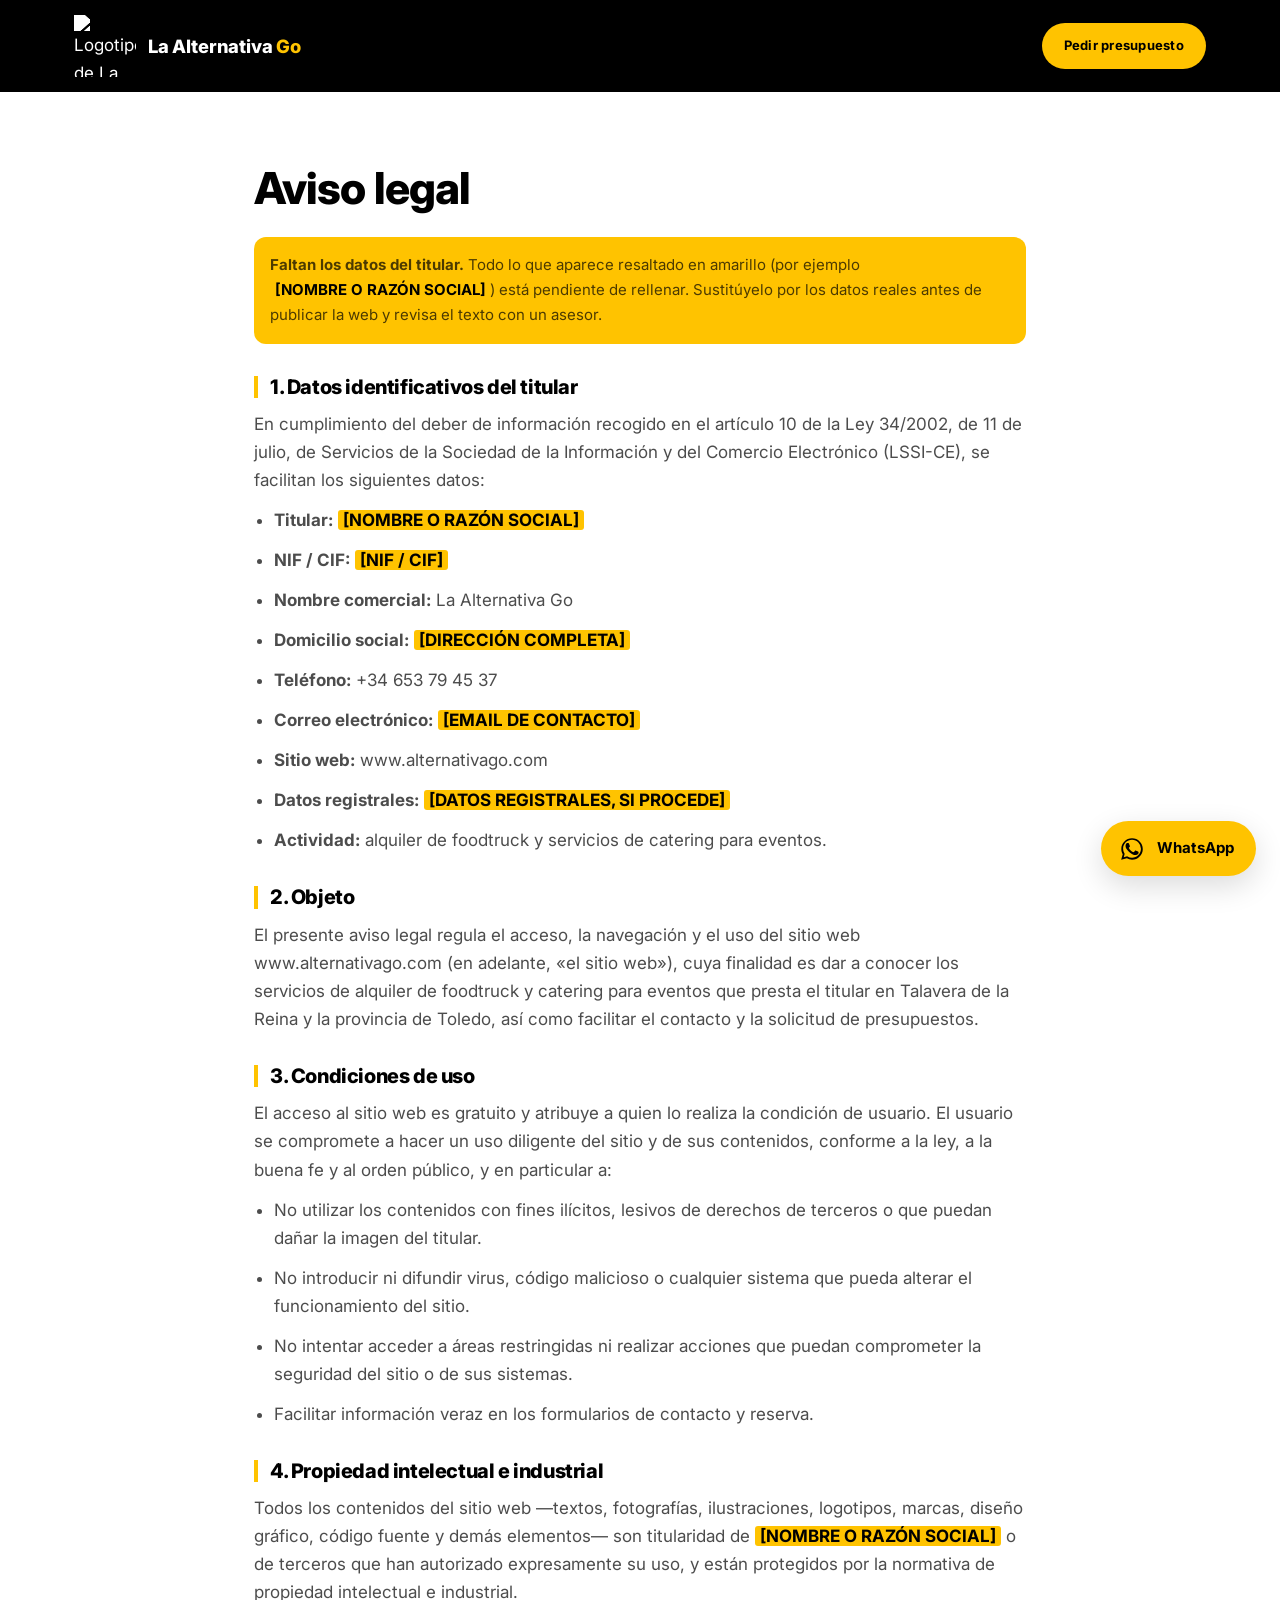
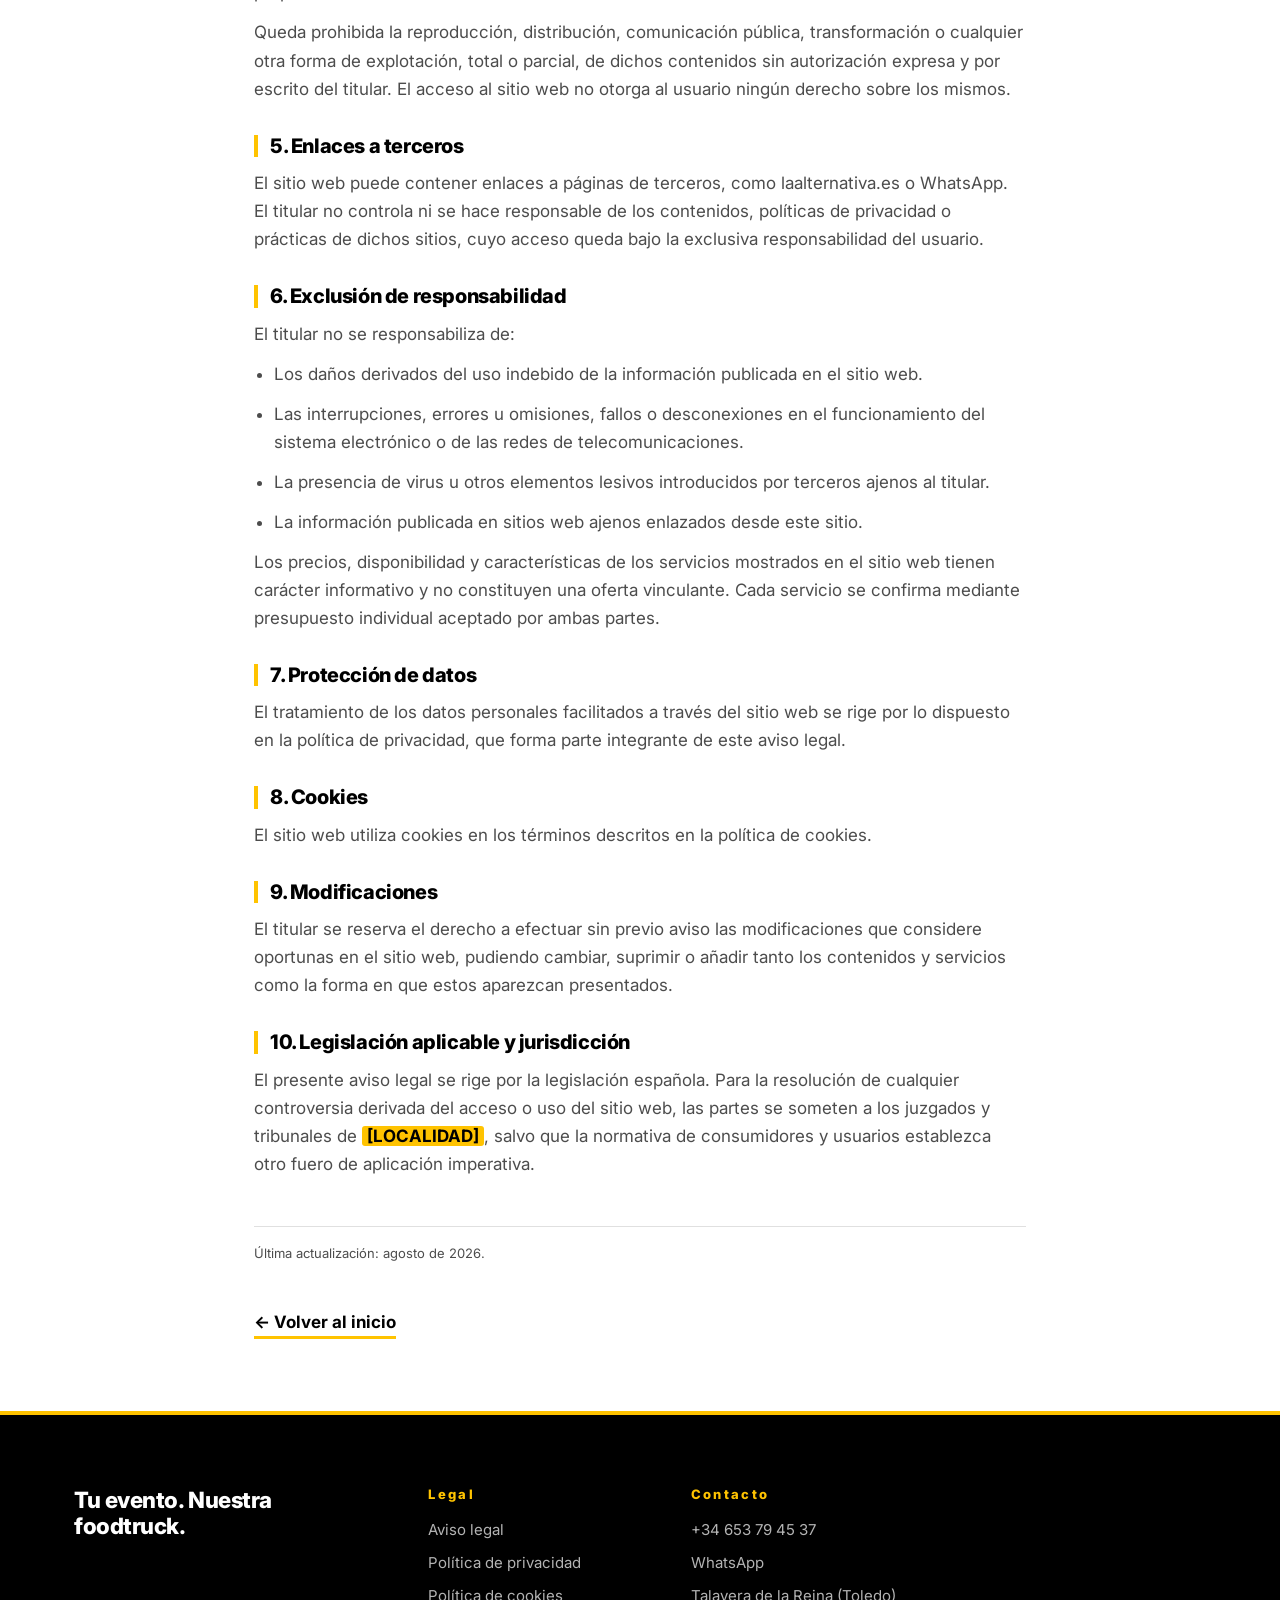
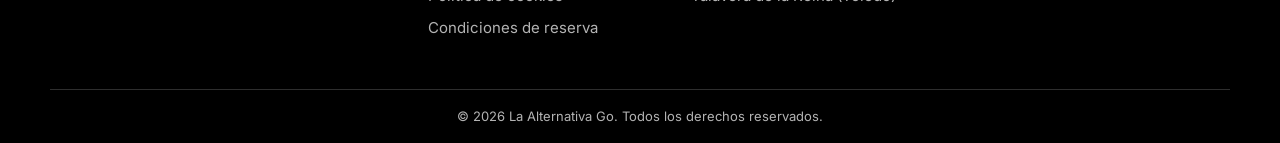
==== paginas/aviso-legal.html @ 09eac625 "first commit" ====
<!DOCTYPE html>
<html lang="es">
<head>
  <script>document.documentElement.classList.add("js");</script>
  <meta charset="UTF-8">
  <meta name="viewport" content="width=device-width, initial-scale=1">
  <title>Aviso legal | La Alternativa Go</title>
  <meta name="description" content="Aviso legal de La Alternativa Go, foodtruck y catering en Talavera de la Reina.">
  <meta name="robots" content="noindex, follow">
  <link rel="canonical" href="https://www.alternativago.com/paginas/aviso-legal.html">
  <meta name="theme-color" content="#000000">
  <link rel="icon" href="https://go-la-alternativa.lovable.app/__l5e/assets-v1/32ec6c4f-a5d9-499d-bb40-7dfcc9fcb85c/logo.png">
  <link rel="preconnect" href="https://fonts.googleapis.com">
  <link rel="preconnect" href="https://fonts.gstatic.com" crossorigin>
  <link href="https://fonts.googleapis.com/css2?family=Anton&family=Inter:wght@400;500;600;700;800&display=swap" rel="stylesheet">
  <link rel="stylesheet" href="../assets/css/base.css">
  <link rel="stylesheet" href="../assets/css/layout.css">
  <link rel="stylesheet" href="../assets/css/components.css">
  <link rel="stylesheet" href="../assets/css/sections.css">
  <link rel="stylesheet" href="../assets/css/responsive.css">
</head>
<body>

  <a class="skip-link" href="#contenido">Saltar al contenido</a>

  <header class="site-header is-stuck">
    <div class="container site-header__inner">
      <a class="brand" href="../index.html">
        <img class="brand__logo" src="https://go-la-alternativa.lovable.app/__l5e/assets-v1/32ec6c4f-a5d9-499d-bb40-7dfcc9fcb85c/logo.png" alt="Logotipo de La Alternativa Go" width="46" height="46">
        <span class="brand__text">La Alternativa <em>Go</em></span>
      </a>
      <a class="btn btn--primary btn--sm" href="../index.html#contacto">Pedir presupuesto</a>
    </div>
  </header>

  <main class="container legal" id="contenido">
    <h1>Aviso legal</h1>

    <p class="legal__note">
      <strong>Faltan los datos del titular.</strong> Todo lo que aparece resaltado en amarillo
      (por ejemplo <span class="ph">[NOMBRE O RAZÓN SOCIAL]</span>) está pendiente de rellenar.
      Sustitúyelo por los datos reales antes de publicar la web y revisa el texto con un asesor.
    </p>

    <h2>1. Datos identificativos del titular</h2>
    <p>En cumplimiento del deber de información recogido en el artículo 10 de la Ley 34/2002, de 11 de
    julio, de Servicios de la Sociedad de la Información y del Comercio Electrónico (LSSI-CE), se facilitan
    los siguientes datos:</p>
    <ul>
      <li><strong>Titular:</strong> <span class="ph">[NOMBRE O RAZÓN SOCIAL]</span></li>
      <li><strong>NIF / CIF:</strong> <span class="ph">[NIF / CIF]</span></li>
      <li><strong>Nombre comercial:</strong> La Alternativa Go</li>
      <li><strong>Domicilio social:</strong> <span class="ph">[DIRECCIÓN COMPLETA]</span></li>
      <li><strong>Teléfono:</strong> +34 653 79 45 37</li>
      <li><strong>Correo electrónico:</strong> <span class="ph">[EMAIL DE CONTACTO]</span></li>
      <li><strong>Sitio web:</strong> www.alternativago.com</li>
      <li><strong>Datos registrales:</strong> <span class="ph">[DATOS REGISTRALES, SI PROCEDE]</span></li>
      <li><strong>Actividad:</strong> alquiler de foodtruck y servicios de catering para eventos.</li>
    </ul>

    <h2>2. Objeto</h2>
    <p>El presente aviso legal regula el acceso, la navegación y el uso del sitio web www.alternativago.com
    (en adelante, «el sitio web»), cuya finalidad es dar a conocer los servicios de alquiler de foodtruck y
    catering para eventos que presta el titular en Talavera de la Reina y la provincia de Toledo, así como
    facilitar el contacto y la solicitud de presupuestos.</p>

    <h2>3. Condiciones de uso</h2>
    <p>El acceso al sitio web es gratuito y atribuye a quien lo realiza la condición de usuario. El usuario
    se compromete a hacer un uso diligente del sitio y de sus contenidos, conforme a la ley, a la buena fe y
    al orden público, y en particular a:</p>
    <ul>
      <li>No utilizar los contenidos con fines ilícitos, lesivos de derechos de terceros o que puedan dañar
      la imagen del titular.</li>
      <li>No introducir ni difundir virus, código malicioso o cualquier sistema que pueda alterar el
      funcionamiento del sitio.</li>
      <li>No intentar acceder a áreas restringidas ni realizar acciones que puedan comprometer la seguridad
      del sitio o de sus sistemas.</li>
      <li>Facilitar información veraz en los formularios de contacto y reserva.</li>
    </ul>

    <h2>4. Propiedad intelectual e industrial</h2>
    <p>Todos los contenidos del sitio web —textos, fotografías, ilustraciones, logotipos, marcas, diseño
    gráfico, código fuente y demás elementos— son titularidad de <span class="ph">[NOMBRE O RAZÓN SOCIAL]</span> o de terceros que han autorizado
    expresamente su uso, y están protegidos por la normativa de propiedad intelectual e industrial.</p>
    <p>Queda prohibida la reproducción, distribución, comunicación pública, transformación o cualquier otra
    forma de explotación, total o parcial, de dichos contenidos sin autorización expresa y por escrito del
    titular. El acceso al sitio web no otorga al usuario ningún derecho sobre los mismos.</p>

    <h2>5. Enlaces a terceros</h2>
    <p>El sitio web puede contener enlaces a páginas de terceros, como laalternativa.es o WhatsApp. El
    titular no controla ni se hace responsable de los contenidos, políticas de privacidad o prácticas de
    dichos sitios, cuyo acceso queda bajo la exclusiva responsabilidad del usuario.</p>

    <h2>6. Exclusión de responsabilidad</h2>
    <p>El titular no se responsabiliza de:</p>
    <ul>
      <li>Los daños derivados del uso indebido de la información publicada en el sitio web.</li>
      <li>Las interrupciones, errores u omisiones, fallos o desconexiones en el funcionamiento del sistema
      electrónico o de las redes de telecomunicaciones.</li>
      <li>La presencia de virus u otros elementos lesivos introducidos por terceros ajenos al titular.</li>
      <li>La información publicada en sitios web ajenos enlazados desde este sitio.</li>
    </ul>
    <p>Los precios, disponibilidad y características de los servicios mostrados en el sitio web tienen
    carácter informativo y no constituyen una oferta vinculante. Cada servicio se confirma mediante
    presupuesto individual aceptado por ambas partes.</p>

    <h2>7. Protección de datos</h2>
    <p>El tratamiento de los datos personales facilitados a través del sitio web se rige por lo dispuesto en
    la <a href="politica-privacidad.html">política de privacidad</a>, que forma parte integrante de este
    aviso legal.</p>

    <h2>8. Cookies</h2>
    <p>El sitio web utiliza cookies en los términos descritos en la
    <a href="politica-cookies.html">política de cookies</a>.</p>

    <h2>9. Modificaciones</h2>
    <p>El titular se reserva el derecho a efectuar sin previo aviso las modificaciones que considere
    oportunas en el sitio web, pudiendo cambiar, suprimir o añadir tanto los contenidos y servicios como la
    forma en que estos aparezcan presentados.</p>

    <h2>10. Legislación aplicable y jurisdicción</h2>
    <p>El presente aviso legal se rige por la legislación española. Para la resolución de cualquier
    controversia derivada del acceso o uso del sitio web, las partes se someten a los juzgados y tribunales
    de <span class="ph">[LOCALIDAD]</span>, salvo que la normativa de consumidores y usuarios establezca otro fuero de aplicación
    imperativa.</p>

    <p class="legal__meta">Última actualización: <span id="updated">agosto de 2026</span>.</p>

    <a class="back" href="../index.html">&larr; Volver al inicio</a>
  </main>

  <footer class="site-footer">
    <div class="container site-footer__inner">
      <div class="site-footer__brand">
        <p class="site-footer__claim">Tu evento. Nuestra foodtruck.</p>
      </div>
      <nav class="site-footer__nav" aria-label="Información legal">
        <h3>Legal</h3>
        <ul>
          <li><a href="aviso-legal.html">Aviso legal</a></li>
          <li><a href="politica-privacidad.html">Política de privacidad</a></li>
          <li><a href="politica-cookies.html">Política de cookies</a></li>
          <li><a href="condiciones-de-reserva.html">Condiciones de reserva</a></li>
        </ul>
      </nav>
      <div class="site-footer__nav">
        <h3>Contacto</h3>
        <ul>
          <li><a href="tel:+34653794537">+34 653 79 45 37</a></li>
          <li><a href="https://wa.me/34653794537" target="_blank" rel="noopener noreferrer">WhatsApp</a></li>
          <li>Talavera de la Reina (Toledo)</li>
        </ul>
      </div>
    </div>
    <div class="container site-footer__bottom">
      <p>&copy; <span id="year">2026</span> La Alternativa Go. Todos los derechos reservados.</p>
    </div>
  </footer>

  <a class="wa-fab" href="https://wa.me/34653794537" target="_blank" rel="noopener noreferrer"
     aria-label="Escríbenos por WhatsApp al 653 79 45 37">
    <svg viewBox="0 0 24 24" aria-hidden="true" focusable="false">
      <path d="M17.47 14.38c-.3-.15-1.75-.86-2.02-.96-.27-.1-.47-.15-.67.15-.2.3-.77.96-.94 1.16-.17.2-.35.22-.65.07-.3-.15-1.25-.46-2.38-1.47-.88-.78-1.47-1.75-1.64-2.05-.17-.3-.02-.46.13-.61.13-.13.3-.35.45-.52.15-.17.2-.3.3-.5.1-.2.05-.37-.02-.52-.07-.15-.67-1.61-.92-2.2-.24-.58-.48-.5-.67-.51h-.57c-.2 0-.52.07-.79.37-.27.3-1.04 1.01-1.04 2.47s1.06 2.86 1.21 3.06c.15.2 2.1 3.2 5.08 4.49.71.31 1.26.49 1.69.62.71.23 1.36.2 1.87.12.57-.09 1.75-.72 2-1.41.25-.69.25-1.28.17-1.41-.07-.13-.27-.2-.57-.35z"/>
      <path d="M12.04 2C6.58 2 2.13 6.45 2.13 11.91c0 1.75.46 3.45 1.32 4.95L2 22l5.25-1.38a9.87 9.87 0 0 0 4.79 1.22h.01c5.46 0 9.91-4.45 9.91-9.91C21.96 6.45 17.5 2 12.04 2zm0 18.02h-.01c-1.48 0-2.93-.4-4.2-1.15l-.3-.18-3.12.82.83-3.04-.2-.31a8.2 8.2 0 0 1-1.26-4.38c0-4.54 3.7-8.23 8.25-8.23 2.2 0 4.27.86 5.83 2.42a8.18 8.18 0 0 1 2.41 5.82c0 4.54-3.7 8.23-8.23 8.23z"/>
    </svg>
    <span class="wa-fab__text">WhatsApp</span>
  </a>

  <script>document.getElementById('year').textContent = new Date().getFullYear();</script>
</body>
</html>
---- assets/css/base.css ----
/* ==========================================================================
   base.css — Reset, variables de diseño y tipografía global
   Paleta estricta: BLANCO · NEGRO · AMARILLO
   ========================================================================== */

/* ---------- Design tokens ---------- */
:root {
  /* --- Los tres únicos colores de la marca --- */
  --c-yellow: #ffc300;
  --c-black:  #000000;
  --c-white:  #ffffff;

  /* Variaciones derivadas (mismos colores, distinta opacidad o luminosidad) */
  --c-yellow-dark: #d9a600;   /* amarillo al pasar el ratón */
  --c-ink-90: rgba(0, 0, 0, .90);
  --c-ink-70: rgba(0, 0, 0, .70);
  --c-ink-55: rgba(0, 0, 0, .55);
  --c-ink-12: rgba(0, 0, 0, .12);
  --c-paper-85: rgba(255, 255, 255, .85);
  --c-paper-70: rgba(255, 255, 255, .70);
  --c-paper-18: rgba(255, 255, 255, .18);

  /* Roles */
  --c-text:          var(--c-black);
  --c-text-soft:     var(--c-ink-70);
  --c-text-invert:   var(--c-white);
  --c-border:        var(--c-ink-12);
  --c-border-invert: var(--c-paper-18);

  /* Tipografía: una sola familia para toda la web.
     Los titulares se distinguen por peso y tamaño, no por otra fuente. */
  --font-display: "Inter", system-ui, -apple-system, "Segoe UI", Roboto, sans-serif;
  --font-body:    "Inter", system-ui, -apple-system, "Segoe UI", Roboto, sans-serif;

  --fs-xs:   .8125rem;
  --fs-sm:   .9375rem;
  --fs-base: 1.0625rem;
  --fs-lg:   1.25rem;
  --fs-xl:   1.75rem;
  --fs-2xl:  clamp(2rem, 3.6vw, 2.75rem);
  --fs-3xl:  clamp(2.4rem, 5.4vw, 3.9rem);

  /* Espaciado */
  --sp-1: .25rem;
  --sp-2: .5rem;
  --sp-3: .75rem;
  --sp-4: 1rem;
  --sp-5: 1.5rem;
  --sp-6: 2rem;
  --sp-7: 3rem;
  --sp-8: 4.5rem;
  --sp-9: 6.5rem;

  /* Forma */
  --radius-sm: 6px;
  --radius:    12px;
  --radius-lg: 20px;
  --radius-pill: 999px;

  --shadow-sm: 0 2px 8px rgba(0, 0, 0, .10);
  --shadow:    0 10px 30px rgba(0, 0, 0, .14);
  --shadow-lg: 0 24px 60px rgba(0, 0, 0, .28);

  --container: 1180px;
  --header-h: 92px;

  --ease: cubic-bezier(.22, .61, .36, 1);
}

/* ---------- Reset ---------- */
*,
*::before,
*::after { box-sizing: border-box; }

* { margin: 0; }

html {
  -webkit-text-size-adjust: 100%;
  scroll-behavior: smooth;
  scroll-padding-top: calc(var(--header-h) + 12px);
}

body {
  font-family: var(--font-body);
  font-size: var(--fs-base);
  line-height: 1.65;
  color: var(--c-text);
  background: var(--c-white);
  -webkit-font-smoothing: antialiased;
  text-rendering: optimizeLegibility;
  overflow-x: hidden;
}

img,
picture,
video,
canvas,
svg {
  display: block;
  max-width: 100%;
  height: auto;
}

input,
button,
textarea,
select {
  font: inherit;
  color: inherit;
}

button { cursor: pointer; }

ul, ol { list-style: none; padding: 0; }

a { color: inherit; text-decoration: none; }

h1, h2, h3, h4 {
  font-family: var(--font-display);
  font-weight: 800;
  line-height: 1.12;
  letter-spacing: -.02em;   /* el tracking negativo es lo que da aire de marca */
  text-wrap: balance;
}

p { text-wrap: pretty; }

:focus-visible {
  outline: 3px solid var(--c-yellow);
  outline-offset: 3px;
  border-radius: 4px;
}

::selection { background: var(--c-yellow); color: var(--c-black); }

/* ---------- Utilidades ---------- */
.container {
  width: 100%;
  max-width: var(--container);
  margin-inline: auto;
  padding-inline: var(--sp-5);
}

.hl { color: var(--c-yellow); }

/* Texto sólo para lectores de pantalla y buscadores */
.visually-hidden {
  position: absolute;
  width: 1px;
  height: 1px;
  padding: 0;
  margin: -1px;
  overflow: hidden;
  clip: rect(0 0 0 0);
  white-space: nowrap;
  border: 0;
}

/* Antetítulo: texto pequeño precedido de una rayita amarilla */
.eyebrow {
  font-family: var(--font-body);
  font-size: var(--fs-xs);
  font-weight: 800;
  letter-spacing: .16em;
  text-transform: uppercase;
  color: var(--c-ink-55);
  display: inline-flex;
  align-items: center;
  gap: var(--sp-3);
  margin-bottom: var(--sp-4);
}

.eyebrow::before {
  content: "";
  width: 22px;
  height: 2px;
  background: var(--c-yellow);
}

.section--dark .eyebrow,
.hero .eyebrow { color: var(--c-paper-70); }

.section--yellow .eyebrow { color: var(--c-ink-70); }
.section--yellow .eyebrow::before { background: var(--c-black); }

.skip-link {
  position: absolute;
  left: -9999px;
  top: 0;
  z-index: 999;
  background: var(--c-yellow);
  color: var(--c-black);
  padding: var(--sp-3) var(--sp-4);
  font-weight: 700;
}
.skip-link:focus { left: var(--sp-4); top: var(--sp-4); }

/* ---------- Animación de aparición ----------
   Sólo se oculta si JavaScript está activo (la clase .js la añade un script
   inline en el <head>). Así el contenido nunca queda invisible sin JS. */
/* Se usa la propiedad `translate` en lugar de `transform` a propósito:
   así los efectos de hover (que sí usan transform) no chocan con la
   animación de entrada y ambos conviven sin pisarse. */
.js [data-reveal] {
  opacity: 0;
  translate: 0 18px;
  transition: opacity .6s var(--ease), translate .6s var(--ease);
}
.js [data-reveal].is-visible {
  opacity: 1;
  translate: 0 0;
}

@media print {
  .js [data-reveal] { opacity: 1; translate: 0 0; }
}

@media (prefers-reduced-motion: reduce) {
  html { scroll-behavior: auto; }
  *, *::before, *::after {
    animation-duration: .001ms !important;
    animation-iteration-count: 1 !important;
    transition-duration: .001ms !important;
  }
  .js [data-reveal] { opacity: 1; translate: 0 0; }
}
---- assets/css/layout.css ----
/* ==========================================================================
   layout.css — Header, navegación, rejillas, secciones y footer
   ========================================================================== */

/* ---------- Header ---------- */
.site-header {
  position: fixed;
  inset: 0 0 auto 0;
  z-index: 100;
  height: var(--header-h);
  display: flex;
  align-items: center;
  background: rgba(0, 0, 0, .35);
  backdrop-filter: blur(10px);
  transition: background .3s var(--ease), box-shadow .3s var(--ease);
}

.site-header.is-stuck {
  background: var(--c-black);
  box-shadow: 0 1px 0 rgba(255, 255, 255, .12);
}

/* Barra de progreso de lectura en el borde inferior del header */
.site-header__progress {
  position: absolute;
  left: 0;
  bottom: 0;
  height: 3px;
  width: 100%;
  background: var(--c-yellow);
  transform: scaleX(0);
  transform-origin: left;
  transition: transform .1s linear;
}

.site-header__inner {
  display: flex;
  align-items: center;
  justify-content: space-between;
  gap: var(--sp-5);
}

/* ---------- Marca ---------- */
.brand {
  display: flex;
  align-items: center;
  gap: var(--sp-3);
  flex-shrink: 0;
}

/* El logotipo se muestra en blanco puro sobre los fondos oscuros del
   header y del pie. El filtro convierte cualquier PNG a blanco sólido,
   así no hace falta una versión aparte del archivo. */
.brand__logo {
  width: 62px;
  height: 62px;
  object-fit: contain;
  filter: brightness(0) invert(1);
  transition: transform .35s var(--ease);
}

.brand:hover .brand__logo { transform: rotate(-6deg) scale(1.06); }

.brand__text {
  font-family: var(--font-display);
  font-size: 1.15rem;
  font-weight: 800;
  letter-spacing: -.01em;
  color: var(--c-white);
  line-height: 1;
}
.brand__text em { font-style: normal; color: var(--c-yellow); }

/* ---------- Navegación ---------- */
.nav {
  display: flex;
  align-items: center;
  gap: var(--sp-6);
}

.nav__list {
  display: flex;
  align-items: center;
  gap: var(--sp-5);
}

.nav__link {
  position: relative;
  font-size: var(--fs-sm);
  font-weight: 500;
  color: var(--c-paper-85);
  padding: var(--sp-2) 0;
  transition: color .2s var(--ease);
}

.nav__link::after {
  content: "";
  position: absolute;
  left: 0;
  bottom: 0;
  width: 0;
  height: 2px;
  background: var(--c-yellow);
  transition: width .25s var(--ease);
}

.nav__link:hover,
.nav__link.is-active { color: var(--c-white); }
.nav__link:hover::after,
.nav__link.is-active::after { width: 100%; }

/* ---------- Botón hamburguesa ---------- */
.nav-toggle {
  display: none;
  width: 44px;
  height: 44px;
  border: 0;
  background: transparent;
  padding: 10px;
  flex-direction: column;
  justify-content: space-between;
}

.nav-toggle span {
  display: block;
  height: 2px;
  width: 100%;
  background: var(--c-white);
  border-radius: 2px;
  transition: transform .3s var(--ease), opacity .2s var(--ease);
}

.nav-toggle[aria-expanded="true"] span:nth-child(1) { transform: translateY(10px) rotate(45deg); }
.nav-toggle[aria-expanded="true"] span:nth-child(2) { opacity: 0; }
.nav-toggle[aria-expanded="true"] span:nth-child(3) { transform: translateY(-10px) rotate(-45deg); }

/* ---------- Secciones ---------- */
.section { padding-block: var(--sp-9); }

.section--dark {
  background: var(--c-black);
  color: var(--c-white);
}
.section--dark .section__lead { color: var(--c-paper-70); }

.section--yellow {
  background: var(--c-yellow);
  color: var(--c-black);
}
.section--yellow .section__lead { color: var(--c-ink-70); }

.section__head {
  max-width: 780px;
  margin: 0 auto var(--sp-8);
  text-align: center;
}

.section__head--sub { margin-block: var(--sp-8) var(--sp-5); }

.section__title {
  font-size: var(--fs-2xl);
  margin-bottom: var(--sp-4);
}

/* Franja de separación fina entre bloques claros consecutivos */
.section + .section:not(.section--dark):not(.section--yellow) {
  border-top: 1px solid var(--c-ink-12);
}

.section__subtitle { font-size: var(--fs-xl); }

.section__lead {
  color: var(--c-text-soft);
  font-size: var(--fs-lg);
  line-height: 1.65;
  font-weight: 400;
}

.section__foot {
  margin-top: var(--sp-7);
  text-align: center;
  display: flex;
  flex-wrap: wrap;
  gap: var(--sp-4);
  justify-content: center;
}

/* Párrafo extra de contexto (bueno para SEO, discreto en pantalla) */
.section__seo {
  max-width: 820px;
  margin: var(--sp-7) auto 0;
  text-align: center;
  font-size: var(--fs-sm);
  color: var(--c-ink-55);
}
.section--dark .section__seo { color: var(--c-paper-70); }
.section--yellow .section__seo { color: var(--c-ink-70); }

/* ---------- Rejillas ---------- */
.grid { display: grid; gap: var(--sp-5); }
.grid--2 { grid-template-columns: repeat(2, 1fr); }
.grid--3 { grid-template-columns: repeat(3, 1fr); }
.grid--4 { grid-template-columns: repeat(4, 1fr); }

/* ---------- Footer ---------- */
.site-footer {
  background: var(--c-black);
  color: var(--c-paper-70);
  padding-top: var(--sp-8);
  border-top: 4px solid var(--c-yellow);
}

.site-footer__inner {
  display: grid;
  grid-template-columns: 1.4fr 1fr 1fr 1.1fr;
  gap: var(--sp-6);
  padding-bottom: var(--sp-7);
}

.site-footer__brand {
  display: flex;
  flex-direction: column;
  gap: var(--sp-4);
}

.site-footer__brand .brand__logo {
  width: 96px;
  height: 96px;
}

.site-footer__claim {
  font-family: var(--font-display);
  font-size: 1.4rem;
  font-weight: 800;
  letter-spacing: -.02em;
  color: var(--c-white);
  line-height: 1.15;
  max-width: 14ch;
}

.site-footer__nav h3,
.site-footer__nav h4 {
  font-family: var(--font-body);
  font-size: var(--fs-xs);
  font-weight: 800;
  letter-spacing: .18em;
  color: var(--c-yellow);
  margin-bottom: var(--sp-4);
}

.site-footer__nav ul {
  display: flex;
  flex-direction: column;
  gap: var(--sp-2);
}

.site-footer__nav a,
.site-footer__nav li {
  font-size: var(--fs-sm);
  transition: color .2s var(--ease);
}
.site-footer__nav a:hover { color: var(--c-yellow); }

.site-footer__bottom {
  border-top: 1px solid var(--c-border-invert);
  padding-block: var(--sp-4);
  font-size: var(--fs-xs);
  text-align: center;
  color: var(--c-paper-70);
}

.site-footer__bottom a { text-decoration: underline; }
---- assets/css/components.css ----
/* ==========================================================================
   components.css — Botones, tarjetas, formulario, WhatsApp, cookies, lightbox
   Estilo: limpio y con mucho aire; el color y el movimiento hacen el trabajo.
   ========================================================================== */

/* ==========================================================================
   BOTONES
   Efecto: una capa de color entra deslizándose desde la izquierda al pasar
   el ratón, en lugar de un simple cambio de fondo.
   ========================================================================== */
.btn {
  --btn-bg: var(--c-yellow);
  --btn-fg: var(--c-black);
  --btn-bd: transparent;
  --btn-fill: var(--c-black);      /* color que entra al pasar el ratón */
  --btn-fg-hover: var(--c-yellow);

  position: relative;
  isolation: isolate;
  overflow: hidden;
  display: inline-flex;
  align-items: center;
  justify-content: center;
  gap: var(--sp-2);
  padding: 1rem 1.9rem;
  background: var(--btn-bg);
  color: var(--btn-fg);
  border: 2px solid var(--btn-bd);
  border-radius: var(--radius-pill);
  font-weight: 700;
  font-size: var(--fs-sm);
  letter-spacing: .02em;
  text-align: center;
  transition: color .3s var(--ease), transform .25s var(--ease),
              box-shadow .25s var(--ease), border-color .3s var(--ease);
}

.btn::before {
  content: "";
  position: absolute;
  inset: 0;
  z-index: -1;
  background: var(--btn-fill);
  transform: translateX(-101%);
  transition: transform .4s var(--ease);
}

.btn:hover::before,
.btn:focus-visible::before { transform: translateX(0); }

.btn:hover,
.btn:focus-visible {
  color: var(--btn-fg-hover);
  transform: translateY(-3px);
  box-shadow: var(--shadow);
}

.btn:active { transform: translateY(-1px); }

/* Amarillo → se rellena de negro */
.btn--primary { --btn-bg: var(--c-yellow); --btn-fg: var(--c-black); }

/* Negro → se rellena de amarillo */
.btn--dark {
  --btn-bg: var(--c-black);
  --btn-fg: var(--c-white);
  --btn-fill: var(--c-yellow);
  --btn-fg-hover: var(--c-black);
}

/* Contorno claro sobre fondo oscuro → se rellena de blanco */
.btn--ghost {
  --btn-bg: transparent;
  --btn-fg: var(--c-white);
  --btn-bd: rgba(255, 255, 255, .45);
  --btn-fill: var(--c-white);
  --btn-fg-hover: var(--c-black);
}
.btn--ghost:hover { border-color: var(--c-white); }

/* Contorno oscuro sobre fondo claro o amarillo → se rellena de negro */
.btn--outline {
  --btn-bg: transparent;
  --btn-fg: var(--c-black);
  --btn-bd: var(--c-black);
  --btn-fill: var(--c-black);
  --btn-fg-hover: var(--c-yellow);
}

.btn--sm { padding: .65rem 1.25rem; font-size: var(--fs-xs); }
.btn--block { width: 100%; }

/* ==========================================================================
   TARJETAS
   Efecto: se elevan y una barra amarilla crece de izquierda a derecha arriba.
   ========================================================================== */
.card {
  position: relative;
  background: var(--c-white);
  border: 1px solid var(--c-ink-12);
  border-radius: var(--radius);
  padding: var(--sp-6);
  overflow: hidden;
  transition: transform .35s var(--ease), box-shadow .35s var(--ease),
              border-color .35s var(--ease);
}

.card::after {
  content: "";
  position: absolute;
  top: 0;
  left: 0;
  width: 100%;
  height: 4px;
  background: var(--c-yellow);
  transform: scaleX(0);
  transform-origin: left;
  transition: transform .45s var(--ease);
}

.card:hover { transform: translateY(-8px); box-shadow: var(--shadow); }
.card:hover::after { transform: scaleX(1); }

.section--dark .card {
  background: rgba(255, 255, 255, .04);
  color: var(--c-white);
  border-color: var(--c-paper-18);
}
.section--dark .card:hover { border-color: rgba(255, 255, 255, .35); }

.section--yellow .card { border-color: rgba(0, 0, 0, .18); }
.section--yellow .card::after { background: var(--c-black); }

/* Icono: cuadrado amarillo con el trazo en negro. Mismo tamaño en toda la web. */
.card__icon {
  display: inline-flex;
  align-items: center;
  justify-content: center;
  width: 48px;
  height: 48px;
  border-radius: 10px;
  background: var(--c-yellow);
  color: var(--c-black);
  margin-bottom: var(--sp-4);
  transition: transform .35s var(--ease);
}

.card__icon svg { width: 26px; height: 26px; }

.card:hover .card__icon { transform: translateY(-3px); }

.card__title { font-size: 1.3rem; margin-bottom: var(--sp-2); }

.card__text { color: var(--c-text-soft); font-size: var(--fs-sm); }
.section--dark .card__text { color: var(--c-paper-70); }

/* Lista de puntos dentro de una tarjeta (servicios) */
.card__list {
  display: flex;
  flex-direction: column;
  gap: var(--sp-2);
  margin-top: var(--sp-5);
  font-size: var(--fs-sm);
}

.card__list li {
  display: flex;
  gap: var(--sp-3);
  align-items: flex-start;
  color: var(--c-text-soft);
}
.section--dark .card__list li { color: var(--c-paper-70); }

.card__list li::before {
  content: "";
  flex-shrink: 0;
  width: 16px;
  height: 2px;
  margin-top: .8em;
  background: var(--c-yellow);
}

/* ==========================================================================
   FORMULARIO
   ========================================================================== */
.form {
  display: flex;
  flex-direction: column;
  gap: var(--sp-4);
  background: rgba(255, 255, 255, .04);
  border: 1px solid var(--c-paper-18);
  border-radius: var(--radius);
  padding: var(--sp-6);
}

.form__row {
  display: grid;
  grid-template-columns: 1fr 1fr;
  gap: var(--sp-4);
}

.field { display: flex; flex-direction: column; gap: var(--sp-2); }

.field__label {
  font-size: var(--fs-xs);
  font-weight: 600;
  color: var(--c-paper-70);
  transition: color .25s var(--ease);
}

.field:focus-within .field__label { color: var(--c-yellow); }

.req { color: var(--c-yellow); }

.field__input {
  width: 100%;
  padding: .9rem 1rem;
  background: transparent;
  border: 0;
  border-bottom: 2px solid var(--c-paper-18);
  border-radius: 0;
  color: var(--c-white);
  font-size: var(--fs-sm);
  transition: border-color .25s var(--ease), background .25s var(--ease);
}

.field__input::placeholder { color: rgba(255, 255, 255, .35); }

.field__input:focus {
  outline: none;
  border-bottom-color: var(--c-yellow);
  background: rgba(255, 255, 255, .05);
}

/* Los desplegables y el textarea sí llevan caja para que se vean pulsables */
select.field__input,
.field__input--area {
  border: 2px solid var(--c-paper-18);
  border-radius: var(--radius-sm);
}
select.field__input:focus,
.field__input--area:focus { border-color: var(--c-yellow); }

.field__input--area { resize: vertical; min-height: 120px; }

/* El desplegable nativo hereda el fondo del sistema: forzamos legibilidad */
select.field__input option { background: var(--c-black); color: var(--c-white); }

.field__input[aria-invalid="true"] { border-color: var(--c-yellow); }

.field__error {
  font-size: var(--fs-xs);
  color: var(--c-yellow);
  min-height: 1em;
}

/* Casilla de consentimiento */
.field--check {
  flex-direction: row;
  align-items: flex-start;
  gap: var(--sp-3);
  margin-top: var(--sp-2);
}

.field--check input {
  width: 20px;
  height: 20px;
  margin-top: .2em;
  accent-color: var(--c-yellow);
  flex-shrink: 0;
}

.field--check label {
  font-size: var(--fs-xs);
  color: var(--c-paper-70);
  text-transform: none;
  letter-spacing: 0;
  line-height: 1.5;
}

.field--check a { color: var(--c-yellow); text-decoration: underline; }

.form__note {
  text-align: center;
  color: var(--c-yellow);
  font-weight: 700;
}

.form__status {
  font-size: var(--fs-sm);
  text-align: center;
  color: var(--c-paper-85);
  min-height: 1.4em;
}
.form__status.is-ok { color: var(--c-yellow); font-weight: 700; }
.form__status.is-error { color: var(--c-white); font-weight: 700; }
.form__status a { color: var(--c-yellow); text-decoration: underline; }

/* ==========================================================================
   TARJETA DE CONTACTO
   ========================================================================== */
.contact-card {
  background: var(--c-yellow);
  color: var(--c-black);
  border-radius: var(--radius);
  padding: var(--sp-6);
  display: flex;
  flex-direction: column;
  gap: var(--sp-5);
  align-self: start;
  position: sticky;
  top: calc(var(--header-h) + var(--sp-4));
}

.contact-card__title { font-size: 1.5rem; }

.contact-card__list {
  display: flex;
  flex-direction: column;
  gap: var(--sp-3);
  font-size: var(--fs-sm);
  font-weight: 500;
}

.contact-card__list li {
  display: flex;
  align-items: center;
  gap: var(--sp-3);
}

/* Subrayado que crece al pasar el ratón */
.contact-card__list a {
  position: relative;
  padding-bottom: 2px;
}
.contact-card__list a::after {
  content: "";
  position: absolute;
  left: 0;
  bottom: 0;
  width: 100%;
  height: 2px;
  background: var(--c-black);
  transform: scaleX(0);
  transform-origin: right;
  transition: transform .3s var(--ease);
}
.contact-card__list a:hover::after { transform: scaleX(1); transform-origin: left; }

.contact-card__claim {
  font-family: var(--font-display);
  font-size: 1.35rem;
  font-weight: 800;
  letter-spacing: -.02em;
  line-height: 1.2;
  border-top: 2px solid var(--c-black);
  padding-top: var(--sp-5);
}

.contact-card .btn--primary {
  --btn-bg: var(--c-black);
  --btn-fg: var(--c-yellow);
  --btn-fill: var(--c-white);
  --btn-fg-hover: var(--c-black);
}

/* ==========================================================================
   BOTÓN FLOTANTE DE WHATSAPP
   ========================================================================== */
.wa-fab {
  position: fixed;
  right: var(--sp-5);
  bottom: var(--sp-5);
  z-index: 120;
  display: inline-flex;
  align-items: center;
  gap: var(--sp-3);
  padding: .9rem 1.4rem .9rem 1.1rem;
  background: var(--c-yellow);
  color: var(--c-black);
  border-radius: var(--radius-pill);
  font-weight: 700;
  font-size: var(--fs-sm);
  box-shadow: var(--shadow);
  transition: transform .3s var(--ease), background .3s var(--ease),
              color .3s var(--ease);
}

.wa-fab:hover {
  transform: translateY(-4px) scale(1.03);
  background: var(--c-black);
  color: var(--c-yellow);
}

.wa-fab svg { width: 26px; height: 26px; fill: currentColor; flex-shrink: 0; }

/* Halo que late suavemente para atraer la mirada.
   Se hace con box-shadow (y no con scale) para que no genere scroll
   horizontal al desbordar el borde derecho de la ventana. */
.wa-fab { animation: waPulse 2.8s var(--ease) infinite; }

@keyframes waPulse {
  0%   { box-shadow: var(--shadow), 0 0 0 0 rgba(255, 195, 0, .55); }
  70%  { box-shadow: var(--shadow), 0 0 0 16px rgba(255, 195, 0, 0); }
  100% { box-shadow: var(--shadow), 0 0 0 0 rgba(255, 195, 0, 0); }
}

/* Al pasar el ratón se para el latido y manda el efecto de elevación */
.wa-fab:hover { animation: none; }

@media (prefers-reduced-motion: reduce) {
  .wa-fab { animation: none; }
}

/* En móvil el botón se queda redondo para no tapar contenido */
@media (max-width: 640px) {
  .wa-fab {
    right: var(--sp-4);
    bottom: var(--sp-4);
    padding: .85rem;
    gap: 0;
  }
  .wa-fab__text { display: none; }
}

/* ==========================================================================
   BANNER DE COOKIES
   ========================================================================== */
.cookie-banner {
  position: fixed;
  left: var(--sp-4);
  right: var(--sp-4);
  bottom: var(--sp-4);
  z-index: 150;
  max-width: 720px;
  margin-inline: auto;
  background: var(--c-black);
  color: var(--c-white);
  border-radius: var(--radius);
  border-top: 4px solid var(--c-yellow);
  padding: var(--sp-5);
  display: flex;
  align-items: center;
  gap: var(--sp-5);
  box-shadow: var(--shadow-lg);
  transform: translateY(140%);
  transition: transform .45s var(--ease);
}

/* `display: flex` pisaría el atributo `hidden`, así que lo restauramos */
.cookie-banner[hidden] { display: none; }

.cookie-banner.is-open { transform: translateY(0); }

.cookie-banner__text {
  font-size: var(--fs-sm);
  color: var(--c-paper-70);
  flex: 1;
}

.cookie-banner__text strong {
  display: block;
  font-size: 1.05rem;
  font-weight: 800;
  color: var(--c-white);
  margin-bottom: var(--sp-2);
}

.cookie-banner__text a { color: var(--c-yellow); text-decoration: underline; }

.cookie-banner__actions {
  display: flex;
  flex-direction: column;
  gap: var(--sp-2);
  flex-shrink: 0;
}

.cookie-banner__actions .btn { white-space: nowrap; }

@media (max-width: 640px) {
  .cookie-banner { flex-direction: column; align-items: stretch; padding: var(--sp-4); }
  .cookie-banner__actions { flex-direction: row; }
  .cookie-banner__actions .btn { flex: 1; }
}

/* Enlace del footer para reabrir las preferencias */
.cookie-reset {
  background: none;
  border: 0;
  padding: 0;
  font: inherit;
  color: inherit;
  text-decoration: underline;
  transition: color .2s var(--ease);
}
.cookie-reset:hover { color: var(--c-yellow); }

/* ==========================================================================
   MARQUESINA
   ========================================================================== */
.marquee {
  background: var(--c-yellow);
  overflow: hidden;
  padding-block: var(--sp-3);
}

.marquee__track {
  display: flex;
  gap: var(--sp-6);
  width: max-content;
  animation: marquee 45s linear infinite;
  font-size: .9rem;
  font-weight: 700;
  text-transform: uppercase;
  color: var(--c-black);
  letter-spacing: .1em;
}

.marquee__track span { white-space: nowrap; }

.marquee:hover .marquee__track { animation-play-state: paused; }

@keyframes marquee {
  from { transform: translateX(0); }
  to   { transform: translateX(-50%); }
}

@media (prefers-reduced-motion: reduce) {
  .marquee__track { animation: none; }
}

/* ==========================================================================
   LIGHTBOX
   ========================================================================== */
.lightbox {
  position: fixed;
  inset: 0;
  z-index: 200;
  display: flex;
  align-items: center;
  justify-content: center;
  gap: var(--sp-4);
  padding: var(--sp-5);
  background: rgba(0, 0, 0, .95);
  opacity: 0;
  visibility: hidden;
  transition: opacity .25s var(--ease), visibility .25s;
}

.lightbox.is-open { opacity: 1; visibility: visible; }

.lightbox__img {
  max-width: min(1000px, 92vw);
  max-height: 84vh;
  width: auto;
  border-radius: var(--radius);
  box-shadow: var(--shadow-lg);
}

.lightbox__close,
.lightbox__nav {
  border: 2px solid rgba(255, 255, 255, .4);
  background: transparent;
  color: var(--c-white);
  border-radius: 50%;
  width: 48px;
  height: 48px;
  font-size: 1.6rem;
  line-height: 1;
  display: grid;
  place-items: center;
  transition: background .25s var(--ease), color .25s var(--ease),
              border-color .25s var(--ease), transform .25s var(--ease);
  flex-shrink: 0;
}

.lightbox__close:hover,
.lightbox__nav:hover {
  background: var(--c-yellow);
  color: var(--c-black);
  border-color: var(--c-yellow);
  transform: scale(1.08);
}

.lightbox__close { position: absolute; top: var(--sp-5); right: var(--sp-5); }

@media (max-width: 640px) {
  .lightbox { gap: var(--sp-2); padding: var(--sp-3); }
  .lightbox__close,
  .lightbox__nav { width: 40px; height: 40px; font-size: 1.3rem; }
}

/* ==========================================================================
   PÁGINAS LEGALES
   ========================================================================== */
.legal {
  padding-block: calc(var(--header-h) + var(--sp-8)) var(--sp-8);
  max-width: 820px;
}

.legal h1 { font-size: var(--fs-2xl); margin-bottom: var(--sp-5); }

.legal h2 {
  font-size: var(--fs-lg);
  margin-block: var(--sp-6) var(--sp-3);
  padding-left: var(--sp-3);
  border-left: 4px solid var(--c-yellow);
}

.legal h3 {
  font-size: var(--fs-base);
  font-weight: 700;
  margin-block: var(--sp-4) var(--sp-2);
}

.legal p,
.legal li { color: var(--c-text-soft); margin-bottom: var(--sp-3); }

.legal ul { list-style: disc; padding-left: 1.25rem; }

.legal table {
  width: 100%;
  border-collapse: collapse;
  margin-block: var(--sp-4);
  font-size: var(--fs-sm);
}

.legal th,
.legal td {
  border: 1px solid var(--c-ink-12);
  padding: var(--sp-3);
  text-align: left;
  vertical-align: top;
}

.legal th { background: var(--c-yellow); color: var(--c-black); }

.legal .table-wrap { overflow-x: auto; }

.legal .back {
  display: inline-block;
  margin-top: var(--sp-6);
  font-weight: 700;
  border-bottom: 3px solid var(--c-yellow);
  transition: color .2s var(--ease);
}
.legal .back:hover { color: var(--c-yellow); }

.legal__note {
  background: var(--c-yellow);
  padding: var(--sp-4);
  border-radius: var(--radius);
  color: var(--c-black);
  font-size: var(--fs-sm);
  margin-bottom: var(--sp-6);
}

.legal__meta {
  font-size: var(--fs-xs);
  color: var(--c-ink-55);
  border-top: 1px solid var(--c-ink-12);
  padding-top: var(--sp-4);
  margin-top: var(--sp-7);
}

/* Marcador de dato pendiente: se ve a simple vista qué falta rellenar */
.ph {
  background: var(--c-yellow);
  color: var(--c-black);
  padding: 0 .3em;
  border-radius: 3px;
  font-weight: 700;
  white-space: nowrap;
}

/* Aclaración pequeña bajo el botón de envío */
.form__hint {
  font-size: var(--fs-xs);
  text-align: center;
  color: var(--c-paper-70);
}

/* ---------- Panel de emergencia del formulario ----------
   Sólo aparece si el envío automático falla (sin conexión, servicio caído).
   En condiciones normales el visitante no lo llega a ver. */
.form__send {
  margin-top: var(--sp-4);
  padding-top: var(--sp-5);
  border-top: 1px solid var(--c-paper-18);
  animation: sendIn .4s var(--ease);
}

@keyframes sendIn {
  from { opacity: 0; translate: 0 10px; }
  to   { opacity: 1; translate: 0 0; }
}

.form__send-title {
  font-size: var(--fs-sm);
  font-weight: 700;
  color: var(--c-white);
  margin-bottom: var(--sp-3);
  text-align: center;
}

.form__send-actions {
  display: flex;
  flex-wrap: wrap;
  gap: var(--sp-3);
  justify-content: center;
}

.form__send-actions .btn { flex: 1 1 auto; min-width: 150px; }

.form__send-hint {
  margin-top: var(--sp-3);
  font-size: var(--fs-xs);
  text-align: center;
  color: var(--c-yellow);
  min-height: 1.2em;
}

@media (prefers-reduced-motion: reduce) {
  .form__send { animation: none; }
}
---- assets/css/sections.css ----
/* ==========================================================================
   sections.css — Estilos propios de cada uno de los 8 bloques
   1 Inicio · 2 Quiénes somos · 3 Servicios · 4 Carta
   5 Eventos · 6 Galería · 7 La Alternativa · 8 Reservas
   ========================================================================== */

/* ==========================================================================
   1 · INICIO (hero)
   ========================================================================== */
.hero {
  position: relative;
  min-height: 100svh;
  display: flex;
  align-items: center;
  color: var(--c-white);
  padding-block: calc(var(--header-h) + var(--sp-8)) var(--sp-8);
  isolation: isolate;
  background: var(--c-black);
}

.hero__media { position: absolute; inset: 0; z-index: -1; overflow: hidden; }

.hero__media img {
  width: 100%;
  height: 100%;
  object-fit: cover;
  object-position: center;
  /* Zoom lentísimo de fondo: da vida sin distraer */
  animation: heroZoom 24s var(--ease) infinite alternate;
}

@keyframes heroZoom {
  from { transform: scale(1); }
  to   { transform: scale(1.08); }
}

@media (prefers-reduced-motion: reduce) {
  .hero__media img { animation: none; }
}

.hero__media::after {
  content: "";
  position: absolute;
  inset: 0;
  background: linear-gradient(180deg,
    rgba(0, 0, 0, .80) 0%,
    rgba(0, 0, 0, .55) 45%,
    rgba(0, 0, 0, .92) 100%);
}

.hero__inner { max-width: 880px; }

.hero__title {
  font-size: var(--fs-3xl);
  line-height: .94;
  margin-bottom: var(--sp-5);
}

.hero__text {
  font-size: var(--fs-lg);
  color: var(--c-paper-85);
  max-width: 58ch;
  margin-bottom: var(--sp-6);
}

.hero__actions {
  display: flex;
  flex-wrap: wrap;
  gap: var(--sp-4);
  margin-bottom: var(--sp-8);
}

.hero__features { display: flex; flex-wrap: wrap; gap: var(--sp-3); }

.hero__features li svg { width: 17px; height: 17px; color: var(--c-yellow); }

.hero__features li {
  display: flex;
  align-items: center;
  gap: var(--sp-2);
  padding: .55rem 1.1rem;
  border: 1px solid rgba(255, 255, 255, .25);
  border-radius: var(--radius-pill);
  font-size: var(--fs-sm);
  font-weight: 500;
  transition: border-color .3s var(--ease), color .3s var(--ease),
              transform .3s var(--ease);
}

.hero__features li:hover {
  border-color: var(--c-yellow);
  color: var(--c-yellow);
  transform: translateY(-3px);
}

/* Flecha de «sigue bajando» */
.hero__scroll {
  position: absolute;
  left: 50%;
  bottom: var(--sp-5);
  transform: translateX(-50%);
  color: var(--c-paper-70);
  font-size: var(--fs-xs);
  letter-spacing: .14em;
  text-transform: uppercase;
  display: flex;
  flex-direction: column;
  align-items: center;
  gap: var(--sp-2);
  transition: color .3s var(--ease);
}

.hero__scroll:hover { color: var(--c-yellow); }

.hero__scroll::after {
  content: "";
  width: 1px;
  height: 32px;
  background: currentColor;
  animation: scrollHint 2.2s var(--ease) infinite;
  transform-origin: top;
}

@keyframes scrollHint {
  0%, 100% { transform: scaleY(.35); opacity: .4; }
  50%      { transform: scaleY(1);   opacity: 1; }
}

@media (prefers-reduced-motion: reduce) {
  .hero__scroll::after { animation: none; }
}

@media (max-width: 880px) { .hero__scroll { display: none; } }


/* ==========================================================================
   2 · QUIÉNES SOMOS — foto a la izquierda, contenido a la derecha
   Los efectos aquí son PERMANENTES: no dependen de pasar el ratón.
   ========================================================================== */
.about__inner {
  display: grid;
  grid-template-columns: 1fr 1.05fr;
  gap: var(--sp-8);
  align-items: center;
}

/* Marco amarillo desplazado detrás de la foto: da profundidad
   y flota muy despacio en sentido contrario a la imagen. */
.about__media {
  position: relative;
  isolation: isolate;
}

.about__media::before {
  content: "";
  position: absolute;
  inset: 0;
  border: 3px solid var(--c-yellow);
  border-radius: var(--radius-lg);
  translate: 18px 18px;
  z-index: -1;
  animation: frameFloat 7s ease-in-out infinite alternate;
}

@keyframes frameFloat {
  from { translate: 18px 18px; }
  to   { translate: 10px 26px; }
}

.about__frame {
  position: relative;
  border-radius: var(--radius-lg);
  overflow: hidden;
  background: var(--c-black);
}

.about__media img {
  width: 100%;
  aspect-ratio: 4 / 5;
  object-fit: cover;
  /* Zoom lentísimo continuo, como el del hero */
  animation: aboutZoom 18s ease-in-out infinite alternate;
}

@keyframes aboutZoom {
  from { transform: scale(1)    translate(0, 0); }
  to   { transform: scale(1.09) translate(-1.5%, -1%); }
}

/* Brillo que barre la foto de lado a lado cada pocos segundos */
.about__frame::after {
  content: "";
  position: absolute;
  inset: 0;
  background: linear-gradient(105deg,
    transparent 35%,
    rgba(255, 255, 255, .14) 48%,
    transparent 60%);
  transform: translateX(-120%);
  animation: sheen 6.5s ease-in-out infinite;
  pointer-events: none;
}

@keyframes sheen {
  0%, 62% { transform: translateX(-120%); }
  88%     { transform: translateX(120%); }
  100%    { transform: translateX(120%); }
}

/* Cartel amarillo sobre la foto: flota siempre */
.about__badge {
  position: absolute;
  left: var(--sp-5);
  bottom: var(--sp-5);
  z-index: 2;
  display: inline-flex;
  align-items: center;
  gap: var(--sp-3);
  padding: .75rem 1.25rem;
  background: var(--c-yellow);
  color: var(--c-black);
  border-radius: var(--radius-pill);
  font-weight: 800;
  font-size: var(--fs-sm);
  letter-spacing: -.01em;
  box-shadow: var(--shadow);
  animation: badgeFloat 4.5s ease-in-out infinite alternate;
}

@keyframes badgeFloat {
  from { transform: translateY(0)    rotate(-1.5deg); }
  to   { transform: translateY(-9px) rotate(1.5deg); }
}

/* Punto que parpadea: sensación de «estamos en marcha» */
.about__badge::before {
  content: "";
  width: 9px;
  height: 9px;
  border-radius: 50%;
  background: var(--c-black);
  animation: blink 2.4s var(--ease) infinite;
}

@keyframes blink {
  0%, 100% { opacity: 1; }
  50%      { opacity: .2; }
}

@media (prefers-reduced-motion: reduce) {
  .about__media::before,
  .about__media img,
  .about__frame::after,
  .about__badge,
  .about__badge::before { animation: none; }
  .about__media::before { translate: 18px 18px; }
}

.about__content .section__head {
  margin: 0 0 var(--sp-6);
  text-align: left;
  max-width: none;
}

/* Los tres pilares, en fila vertical junto al texto */
.pillars {
  display: flex;
  flex-direction: column;
  gap: var(--sp-4);
}

.pillar {
  display: flex;
  gap: var(--sp-4);
  align-items: flex-start;
  padding-bottom: var(--sp-4);
  border-bottom: 1px solid var(--c-ink-12);
}

.pillar:last-child { border-bottom: 0; padding-bottom: 0; }

.pillar__icon {
  flex-shrink: 0;
  display: grid;
  place-items: center;
  width: 44px;
  height: 44px;
  border-radius: 10px;
  background: var(--c-yellow);
  color: var(--c-black);
  transition: transform .3s var(--ease);
}

.pillar__icon svg { width: 22px; height: 22px; }

/* Cada pilar respira con un retardo distinto: el conjunto nunca está quieto */
.pillar:nth-child(1) .pillar__icon { animation: pillarPulse 5s ease-in-out infinite; }
.pillar:nth-child(2) .pillar__icon { animation: pillarPulse 5s ease-in-out .9s infinite; }
.pillar:nth-child(3) .pillar__icon { animation: pillarPulse 5s ease-in-out 1.8s infinite; }

@keyframes pillarPulse {
  0%, 70%, 100% { transform: translateY(0)    scale(1); }
  80%           { transform: translateY(-5px) scale(1.06); }
}

.pillar:hover .pillar__icon { transform: translateY(-4px); animation: none; }

@media (prefers-reduced-motion: reduce) {
  .pillar__icon { animation: none !important; }
}

.pillar__title { font-size: 1.05rem; margin-bottom: .15rem; }

.pillar__text { font-size: var(--fs-sm); color: var(--c-text-soft); }

/* ==========================================================================
   3 · SERVICIOS
   ========================================================================== */
.services-grid .card { display: flex; flex-direction: column; }

/* ==========================================================================
   4 · CARTA
   El primer plato ocupa el doble y se muestra en horizontal: rompe la
   cuadrícula y hace que la sección se lea como una carta, no como una lista.
   ========================================================================== */
.menu-grid {
  display: grid;
  grid-template-columns: repeat(6, 1fr);
  gap: var(--sp-5);
}

/* Los tres platos normales ocupan un tercio de la fila */
.menu-grid .dish { grid-column: span 2; }

/* El destacado ocupa la fila entera y se muestra en horizontal:
   foto a la izquierda, texto a la derecha. */
/* Se cualifica con .menu-grid para ganar al `span 2` de la regla anterior */
.menu-grid .dish--featured {
  grid-column: 1 / -1;
  flex-direction: row;
}

.dish--featured .dish__media {
  flex: 0 0 52%;
  aspect-ratio: auto;
  min-height: 320px;
}

.dish--featured .dish__body {
  padding: var(--sp-7) var(--sp-6);
  gap: var(--sp-4);
  justify-content: center;
}

.dish--featured .dish__name { font-size: 2rem; }
.dish--featured .dish__price { font-size: 1.5rem; }
.dish--featured .dish__desc { font-size: var(--fs-lg); max-width: 40ch; }
.dish--featured .dish__tags { margin-top: var(--sp-2); }

/* Etiqueta «el más pedido» sobre la foto del destacado */
.dish__flag {
  position: absolute;
  top: var(--sp-4);
  left: var(--sp-4);
  z-index: 1;
  background: var(--c-black);
  color: var(--c-yellow);
  font-size: var(--fs-xs);
  font-weight: 700;
  letter-spacing: .1em;
  text-transform: uppercase;
  padding: .35rem .75rem;
  border-radius: var(--radius-pill);
}

/* Nota al pie de la carta, en vez de un botón */
.menu-note {
  margin-top: var(--sp-6);
  text-align: center;
  font-size: var(--fs-sm);
  color: var(--c-text-soft);
}

.menu-note strong { color: var(--c-text); }

.dish {
  display: flex;
  flex-direction: column;
  background: var(--c-white);
  border: 1px solid var(--c-ink-12);
  border-radius: var(--radius);
  overflow: hidden;
  transition: transform .35s var(--ease), box-shadow .35s var(--ease);
}

.dish:hover { transform: translateY(-8px); box-shadow: var(--shadow); }

.dish__media {
  position: relative;
  aspect-ratio: 4 / 3;
  overflow: hidden;
  background: var(--c-black);
}

.dish__media img {
  width: 100%;
  height: 100%;
  object-fit: cover;
  transition: transform .6s var(--ease);
}

.dish:hover .dish__media img { transform: scale(1.08); }

.dish__body {
  padding: var(--sp-5);
  display: flex;
  flex-direction: column;
  gap: var(--sp-3);
  flex: 1;
}

.dish__head {
  display: flex;
  align-items: baseline;
  justify-content: space-between;
  gap: var(--sp-3);
}

.dish__name { font-size: 1.25rem; }

/* El precio se inclina y crece un poco al pasar el ratón */
.dish__price {
  font-family: var(--font-display);
  font-weight: 800;
  font-size: 1.15rem;
  background: var(--c-yellow);
  color: var(--c-black);
  padding: .1rem .5rem;
  border-radius: var(--radius-sm);
  white-space: nowrap;
  transition: transform .35s var(--ease);
}

.dish:hover .dish__price { transform: rotate(-3deg) scale(1.08); }

.dish__desc { font-size: var(--fs-sm); color: var(--c-text-soft); }

.dish__tags {
  display: flex;
  flex-wrap: wrap;
  gap: var(--sp-2);
  margin-top: auto;
  padding-top: var(--sp-2);
}

.dish__tags li {
  font-size: var(--fs-xs);
  padding: .28rem .7rem;
  border: 1px solid var(--c-ink-12);
  border-radius: var(--radius-pill);
  color: var(--c-text-soft);
  text-transform: lowercase;
  transition: background .25s var(--ease), color .25s var(--ease),
              border-color .25s var(--ease);
}

.dish:hover .dish__tags li {
  border-color: var(--c-black);
  color: var(--c-black);
}

/* ==========================================================================
   6 · GALERÍA
   ========================================================================== */
.gallery {
  display: grid;
  grid-template-columns: repeat(3, 1fr);
  grid-auto-rows: 260px;
  gap: var(--sp-4);
}

.gallery__item {
  position: relative;
  overflow: hidden;
  border-radius: var(--radius);
}

.gallery__item img {
  width: 100%;
  height: 100%;
  object-fit: cover;
  transition: transform .7s var(--ease), filter .4s var(--ease);
}

/* Velo amarillo + lupa al pasar el ratón */
.gallery__item::after {
  content: "+";
  position: absolute;
  inset: 0;
  display: grid;
  place-items: center;
  font-size: 2.2rem;
  font-weight: 300;
  color: var(--c-black);
  background: rgba(255, 195, 0, .88);
  opacity: 0;
  transition: opacity .35s var(--ease);
}

.gallery__item:hover img { transform: scale(1.08); }
.gallery__item:hover::after,
.gallery__item:focus-visible::after { opacity: 1; }

/* ==========================================================================
   7 · LA ALTERNATIVA — bloque destacado sobre negro
   Todos los efectos son permanentes: foco de luz que respira, aro punteado
   girando y logotipo levitando. Es el bloque que enlaza con el gastro-bar,
   así que tiene que llamar la atención sin romper la paleta.
   ========================================================================== */
.alt {
  position: relative;
  overflow: hidden;
  background: var(--c-black);
  color: var(--c-white);
  text-align: center;
  padding-block: var(--sp-9);
}

/* Foco de luz amarillo detrás del contenido */
.alt::before {
  content: "";
  position: absolute;
  left: 50%;
  top: 42%;
  width: min(760px, 120vw);
  aspect-ratio: 1;
  translate: -50% -50%;
  background: radial-gradient(circle,
    rgba(255, 195, 0, .28) 0%,
    rgba(255, 195, 0, .10) 42%,
    transparent 68%);
  animation: altGlow 7s ease-in-out infinite alternate;
  pointer-events: none;
}

@keyframes altGlow {
  from { transform: scale(.9);  opacity: .75; }
  to   { transform: scale(1.12); opacity: 1; }
}

/* Líneas diagonales muy tenues, para que el negro no quede plano */
.alt::after {
  content: "";
  position: absolute;
  inset: 0;
  background: repeating-linear-gradient(-45deg,
    rgba(255, 255, 255, .035) 0 1px,
    transparent 1px 14px);
  pointer-events: none;
}

.alt__inner {
  position: relative;
  z-index: 1;
  max-width: 660px;
  margin-inline: auto;
  display: flex;
  flex-direction: column;
  align-items: center;
  gap: var(--sp-4);
}

/* --- Logotipo con aro giratorio --- */
.alt__logoWrap {
  position: relative;
  width: 190px;
  height: 190px;
  display: grid;
  place-items: center;
  margin-bottom: var(--sp-3);
}

/* Aro punteado exterior, gira despacio */
.alt__logoWrap::before {
  content: "";
  position: absolute;
  inset: 0;
  border-radius: 50%;
  border: 2px dashed rgba(255, 195, 0, .55);
  animation: spin 26s linear infinite;
}

/* Aro interior sólido, gira al revés y más despacio */
.alt__logoWrap::after {
  content: "";
  position: absolute;
  inset: 16px;
  border-radius: 50%;
  border: 1px solid rgba(255, 255, 255, .16);
  animation: spin 34s linear reverse infinite;
}

@keyframes spin {
  from { rotate: 0deg; }
  to   { rotate: 360deg; }
}

.alt__logo {
  width: 118px;
  height: 118px;
  object-fit: contain;
  filter: brightness(0) invert(1);   /* blanco puro sobre el fondo negro */
  animation: levitate 5s ease-in-out infinite alternate;
}

@keyframes levitate {
  from { transform: translateY(-6px); }
  to   { transform: translateY(6px); }
}

.alt .eyebrow { color: var(--c-paper-70); }
.alt .eyebrow::before { background: var(--c-yellow); }

.alt .section__title {
  margin-bottom: var(--sp-2);
  font-size: var(--fs-2xl);
}

.alt .section__lead {
  color: var(--c-paper-70);
  margin-bottom: var(--sp-4);
}

/* El botón crece un poco y arrastra un halo amarillo */
.alt .btn {
  --btn-bg: var(--c-yellow);
  --btn-fg: var(--c-black);
  --btn-fill: var(--c-white);
  --btn-fg-hover: var(--c-black);
  padding: 1.05rem 2.2rem;
  font-size: var(--fs-base);
  box-shadow: 0 0 0 0 rgba(255, 195, 0, .5);
  animation: altPulse 3.2s ease-out infinite;
}

@keyframes altPulse {
  0%   { box-shadow: 0 0 0 0 rgba(255, 195, 0, .45); }
  70%  { box-shadow: 0 0 0 20px rgba(255, 195, 0, 0); }
  100% { box-shadow: 0 0 0 0 rgba(255, 195, 0, 0); }
}

.alt .btn:hover { animation: none; }

.alt__note {
  font-size: var(--fs-xs);
  letter-spacing: .1em;
  text-transform: uppercase;
  color: rgba(255, 255, 255, .45);
  margin-top: var(--sp-5);
  padding-top: var(--sp-5);
  border-top: 1px solid var(--c-paper-18);
  width: 100%;
}

@media (prefers-reduced-motion: reduce) {
  .alt::before,
  .alt__logoWrap::before,
  .alt__logoWrap::after,
  .alt__logo,
  .alt .btn { animation: none; }
}

@media (max-width: 640px) {
  .alt__logoWrap { width: 150px; height: 150px; }
  .alt__logo { width: 92px; height: 92px; }
}

/* ==========================================================================
   8 · RESERVAS
   ========================================================================== */
.booking {
  display: grid;
  grid-template-columns: 1.55fr 1fr;
  gap: var(--sp-6);
  align-items: start;
}

/* Listado de zonas de servicio (SEO local) */
.areas {
  margin-top: var(--sp-8);
  text-align: center;
}

.areas h3 {
  font-size: var(--fs-xs);
  font-weight: 700;
  letter-spacing: .16em;
  text-transform: uppercase;
  color: var(--c-yellow);
  margin-bottom: var(--sp-4);
}

.areas ul {
  display: flex;
  flex-wrap: wrap;
  gap: var(--sp-2);
  justify-content: center;
}

.areas li {
  font-size: var(--fs-xs);
  padding: .35rem .85rem;
  border: 1px solid var(--c-paper-18);
  border-radius: var(--radius-pill);
  color: var(--c-paper-70);
  transition: border-color .25s var(--ease), color .25s var(--ease);
}

.areas li:hover { border-color: var(--c-yellow); color: var(--c-yellow); }
---- assets/css/responsive.css ----
/* ==========================================================================
   responsive.css — Adaptaciones por tamaño de pantalla
   Se carga en último lugar para poder sobrescribir sin !important.
   ========================================================================== */

/* ---------- ≤ 1024px : tablet horizontal ---------- */
@media (max-width: 1024px) {
  :root { --sp-9: 4.5rem; --sp-8: 3.25rem; }

  .grid--4 { grid-template-columns: repeat(2, 1fr); }

  /* Quiénes somos pasa a una columna: primero la foto, luego el texto */
  .about__inner { grid-template-columns: 1fr; gap: var(--sp-6); }
  .about__media img { aspect-ratio: 16 / 10; }

  /* La carta: el destacado sigue arriba y los otros tres van de dos en dos */
  .menu-grid { grid-template-columns: repeat(2, 1fr); }
  .menu-grid .dish { grid-column: span 1; }
  .menu-grid .dish--featured { grid-column: 1 / -1; }
  .dish--featured .dish__media { flex-basis: 45%; min-height: 260px; }
  .dish--featured .dish__name { font-size: 1.6rem; }

  .booking { grid-template-columns: 1fr; }
  .contact-card { position: static; }

  .alt__inner { grid-template-columns: 1fr; }
  .alt__media { order: -1; }

  .site-footer__inner { grid-template-columns: 1fr 1fr; }
}

/* ---------- ≤ 880px : tablet vertical / menú móvil ---------- */
@media (max-width: 880px) {
  .nav-toggle { display: flex; }

  .nav {
    position: fixed;
    inset: var(--header-h) 0 auto 0;
    flex-direction: column;
    align-items: stretch;
    gap: var(--sp-4);
    padding: var(--sp-5);
    background: var(--c-black);
    border-bottom: 4px solid var(--c-yellow);
    transform: translateY(-120%);
    opacity: 0;
    visibility: hidden;
    transition: transform .35s var(--ease), opacity .25s var(--ease), visibility .25s;
    max-height: calc(100svh - var(--header-h));
    overflow-y: auto;
  }

  .nav.is-open { transform: translateY(0); opacity: 1; visibility: visible; }

  .nav__list { flex-direction: column; align-items: stretch; gap: 0; }

  .nav__list li + li { border-top: 1px solid var(--c-border-invert); }

  .nav__link { display: block; padding: var(--sp-4) 0; font-size: var(--fs-base); }
  .nav__link::after { display: none; }

  .nav__cta { align-self: stretch; }

  .grid--3 { grid-template-columns: repeat(2, 1fr); }

  .gallery { grid-auto-rows: 200px; }

  .site-footer__brand { grid-column: 1 / -1; }
}

/* ---------- ≤ 640px : móvil ---------- */
@media (max-width: 640px) {
  :root {
    --fs-2xl: 2rem;
    --fs-xl: 1.45rem;
    --sp-9: 3.5rem;
  }

  .container { padding-inline: var(--sp-4); }

  .hero { min-height: auto; padding-block: calc(var(--header-h) + var(--sp-7)) var(--sp-7); }
  .hero__actions .btn { flex: 1 1 100%; }
  .hero__features { gap: var(--sp-2); }
  .hero__features li { font-size: var(--fs-xs); padding: .45rem .85rem; }

  .grid--2,
  .grid--3,
  .grid--4 { grid-template-columns: 1fr; }

  .menu-grid { grid-template-columns: 1fr; }
  .menu-grid .dish--featured { flex-direction: column; }
  .dish--featured .dish__media { flex: none; aspect-ratio: 16 / 10; min-height: 0; }
  .dish--featured .dish__name { font-size: 1.4rem; }
  .dish--featured .dish__desc { font-size: var(--fs-sm); }
  .dish--featured .dish__body { padding: var(--sp-5); }

  .about__badge {
    left: var(--sp-4);
    bottom: var(--sp-4);
    font-size: var(--fs-xs);
    padding: .55rem .9rem;
  }

  .form { padding: var(--sp-5) var(--sp-4); }
  .form__row { grid-template-columns: 1fr; }

  .gallery {
    grid-template-columns: repeat(2, 1fr);
    grid-auto-rows: 160px;
  }

  .site-footer__inner { grid-template-columns: 1fr; }
  .brand__text { font-size: 1rem; }
  .brand__logo { width: 40px; height: 40px; }

  /* Deja hueco para que el botón de WhatsApp no tape el pie */
  .site-footer__bottom { padding-bottom: calc(var(--sp-4) + 64px); }
}

/* ---------- Impresión ---------- */
@media print {
  .site-header,
  .nav-toggle,
  .marquee,
  .hero__actions,
  .form,
  .wa-fab,
  .cookie-banner,
  .site-footer__nav { display: none; }

  body { color: #000; background: #fff; }
  .section--dark,
  .section--yellow,
  .hero { background: #fff; color: #000; }
  .hero__media { display: none; }
}
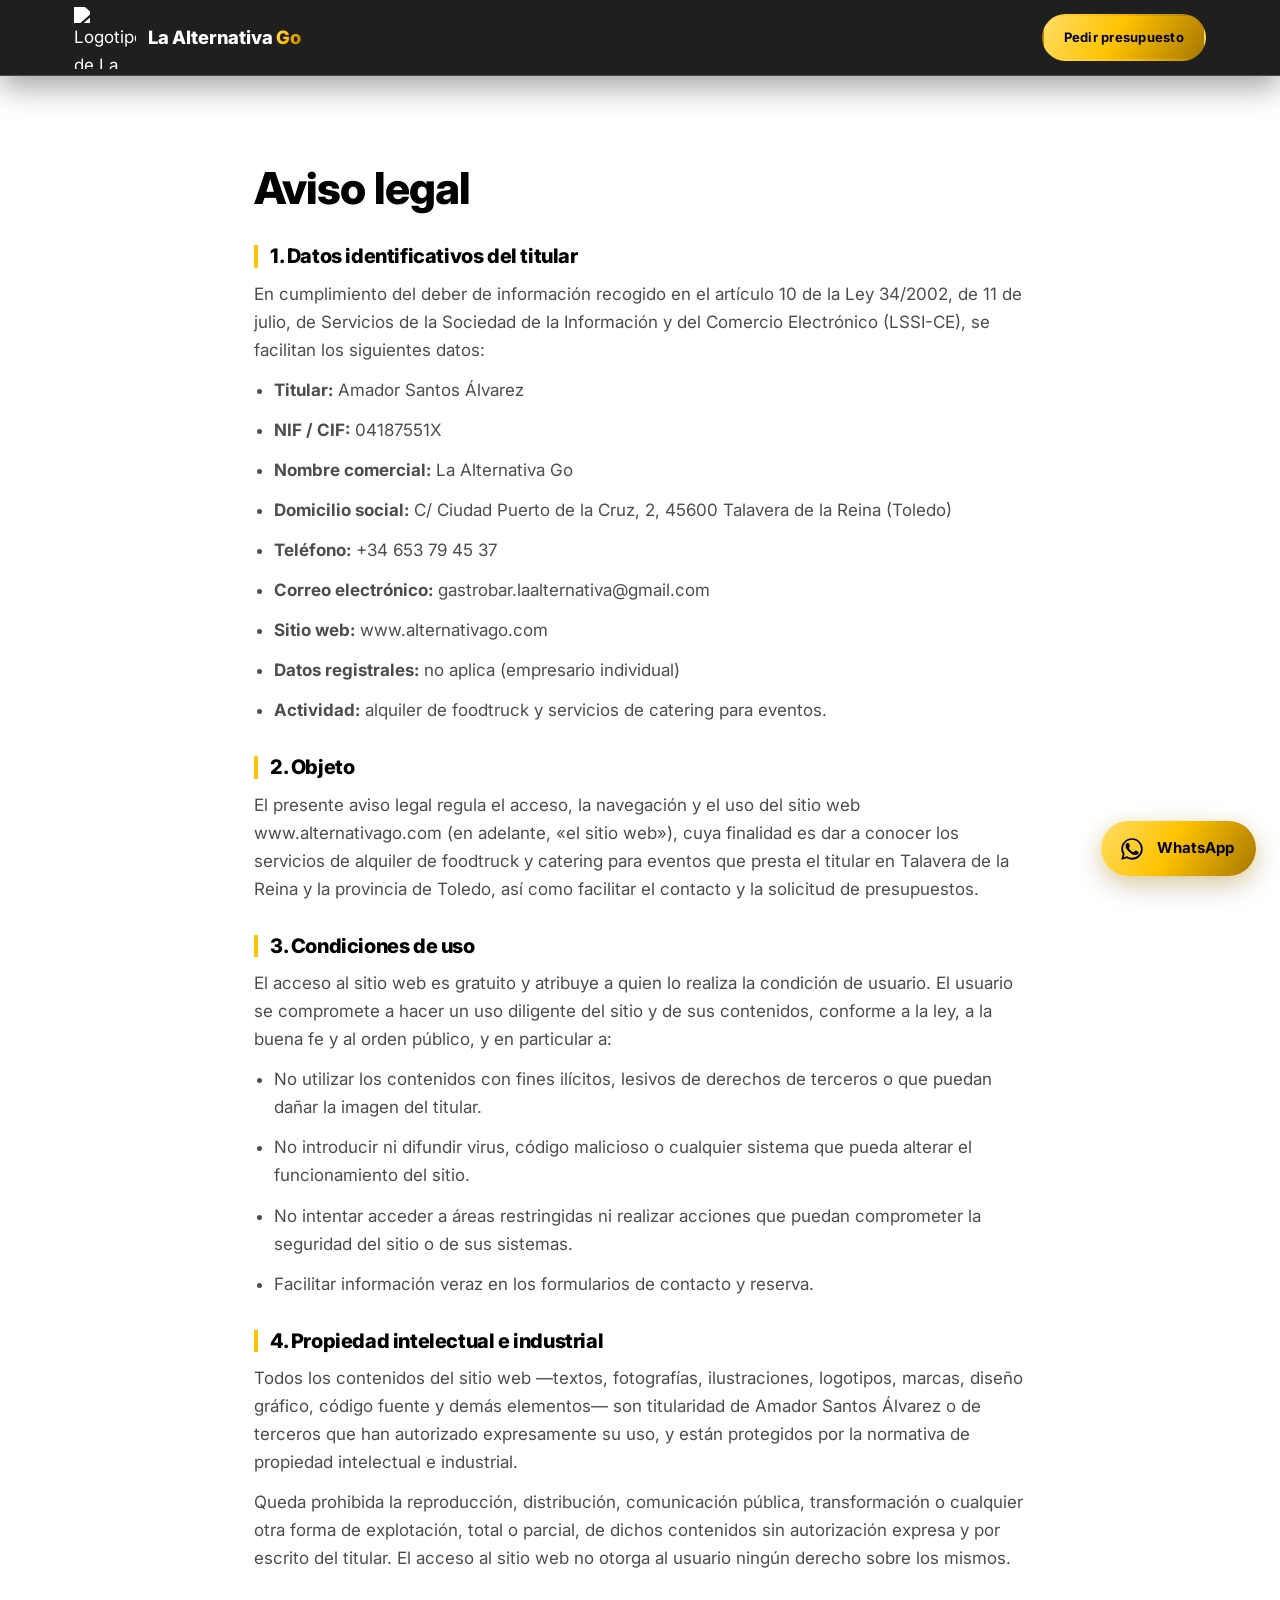
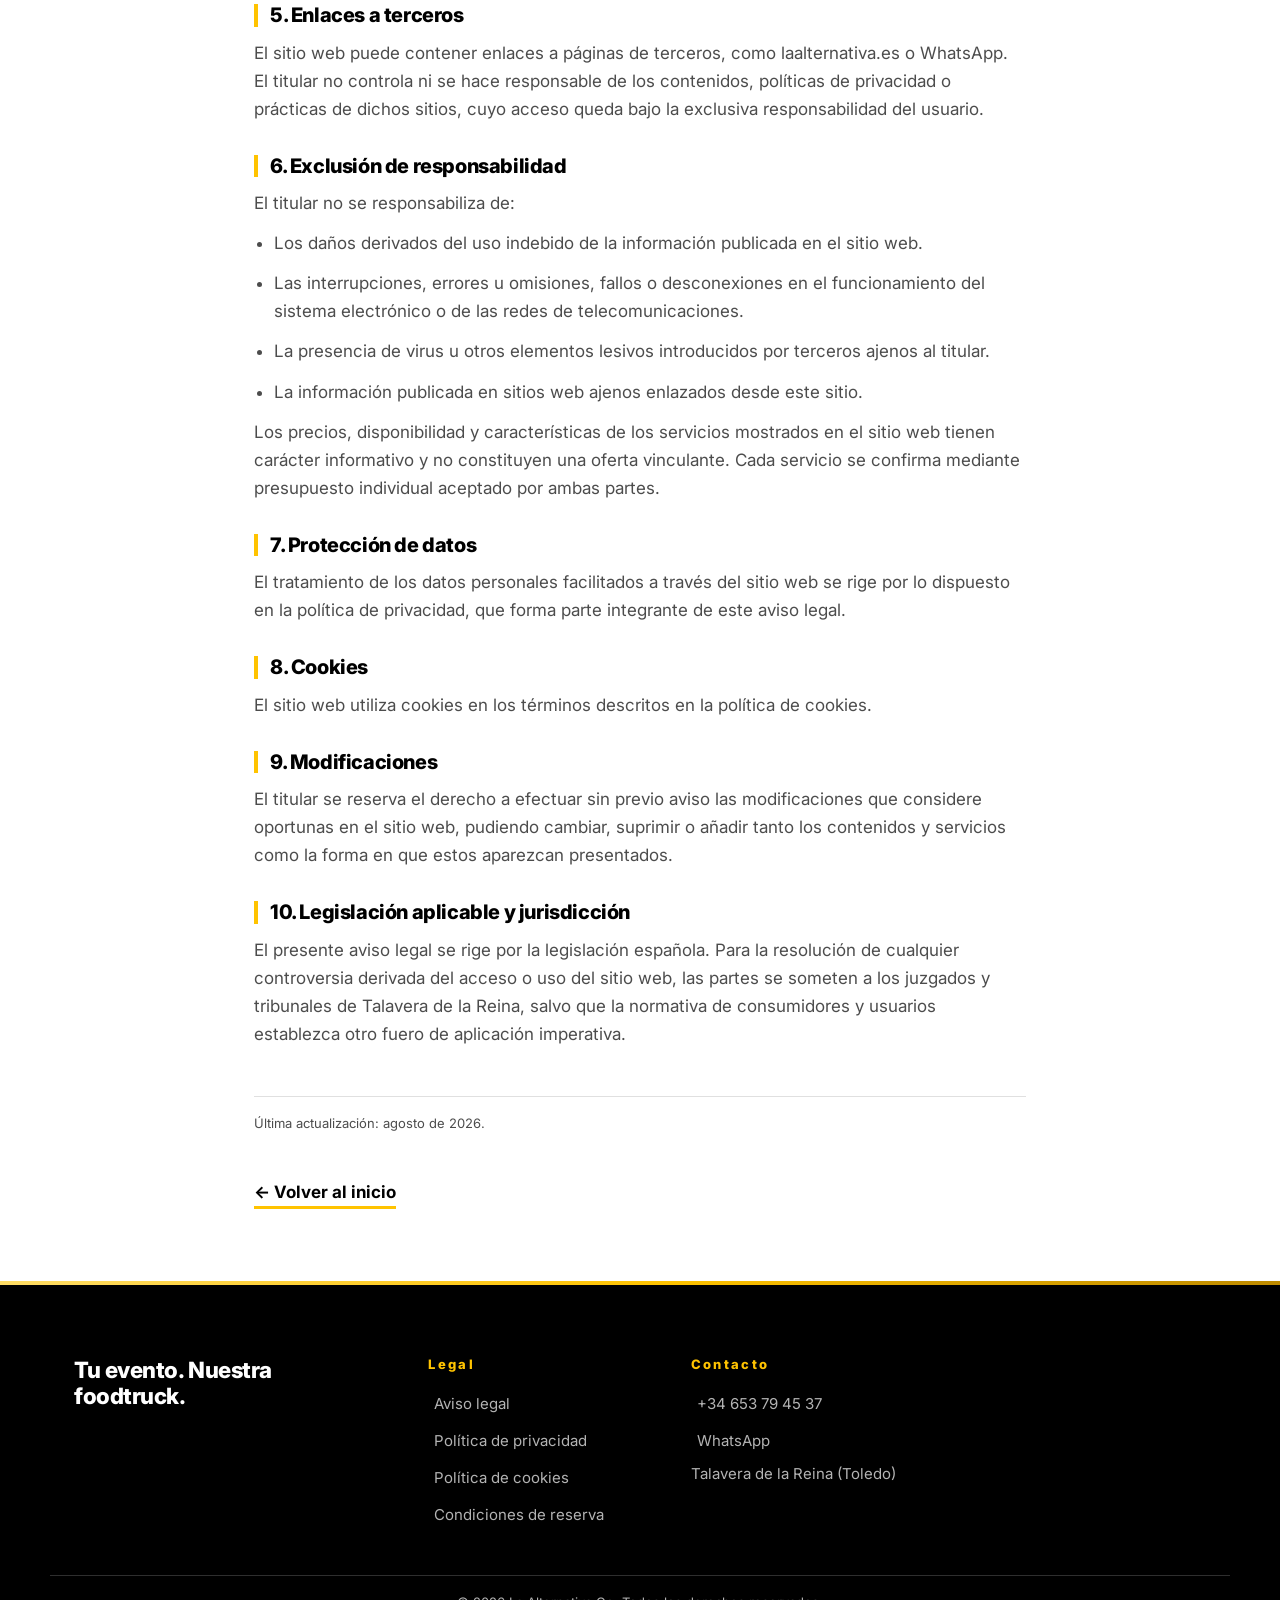
==== commit db83c817: "Completar datos del titular en las páginas legales Nombre, NIF, dirección y email de contacto en el " ====
--- a/paginas/aviso-legal.html
+++ b/paginas/aviso-legal.html
@@ -36,25 +36,19 @@
   <main class="container legal" id="contenido">
     <h1>Aviso legal</h1>
 
-    <p class="legal__note">
-      <strong>Faltan los datos del titular.</strong> Todo lo que aparece resaltado en amarillo
-      (por ejemplo <span class="ph">[NOMBRE O RAZÓN SOCIAL]</span>) está pendiente de rellenar.
-      Sustitúyelo por los datos reales antes de publicar la web y revisa el texto con un asesor.
-    </p>
-
     <h2>1. Datos identificativos del titular</h2>
     <p>En cumplimiento del deber de información recogido en el artículo 10 de la Ley 34/2002, de 11 de
     julio, de Servicios de la Sociedad de la Información y del Comercio Electrónico (LSSI-CE), se facilitan
     los siguientes datos:</p>
     <ul>
-      <li><strong>Titular:</strong> <span class="ph">[NOMBRE O RAZÓN SOCIAL]</span></li>
-      <li><strong>NIF / CIF:</strong> <span class="ph">[NIF / CIF]</span></li>
+      <li><strong>Titular:</strong> Amador Santos Álvarez</li>
+      <li><strong>NIF / CIF:</strong> 04187551X</li>
       <li><strong>Nombre comercial:</strong> La Alternativa Go</li>
-      <li><strong>Domicilio social:</strong> <span class="ph">[DIRECCIÓN COMPLETA]</span></li>
+      <li><strong>Domicilio social:</strong> C/ Ciudad Puerto de la Cruz, 2, 45600 Talavera de la Reina (Toledo)</li>
       <li><strong>Teléfono:</strong> +34 653 79 45 37</li>
-      <li><strong>Correo electrónico:</strong> <span class="ph">[EMAIL DE CONTACTO]</span></li>
+      <li><strong>Correo electrónico:</strong> <a href="mailto:gastrobar.laalternativa@gmail.com">gastrobar.laalternativa@gmail.com</a></li>
       <li><strong>Sitio web:</strong> www.alternativago.com</li>
-      <li><strong>Datos registrales:</strong> <span class="ph">[DATOS REGISTRALES, SI PROCEDE]</span></li>
+      <li><strong>Datos registrales:</strong> no aplica (empresario individual)</li>
       <li><strong>Actividad:</strong> alquiler de foodtruck y servicios de catering para eventos.</li>
     </ul>
 
@@ -80,7 +74,7 @@
 
     <h2>4. Propiedad intelectual e industrial</h2>
     <p>Todos los contenidos del sitio web —textos, fotografías, ilustraciones, logotipos, marcas, diseño
-    gráfico, código fuente y demás elementos— son titularidad de <span class="ph">[NOMBRE O RAZÓN SOCIAL]</span> o de terceros que han autorizado
+    gráfico, código fuente y demás elementos— son titularidad de Amador Santos Álvarez o de terceros que han autorizado
     expresamente su uso, y están protegidos por la normativa de propiedad intelectual e industrial.</p>
     <p>Queda prohibida la reproducción, distribución, comunicación pública, transformación o cualquier otra
     forma de explotación, total o parcial, de dichos contenidos sin autorización expresa y por escrito del
@@ -121,7 +115,7 @@
     <h2>10. Legislación aplicable y jurisdicción</h2>
     <p>El presente aviso legal se rige por la legislación española. Para la resolución de cualquier
     controversia derivada del acceso o uso del sitio web, las partes se someten a los juzgados y tribunales
-    de <span class="ph">[LOCALIDAD]</span>, salvo que la normativa de consumidores y usuarios establezca otro fuero de aplicación
+    de Talavera de la Reina, salvo que la normativa de consumidores y usuarios establezca otro fuero de aplicación
     imperativa.</p>
 
     <p class="legal__meta">Última actualización: <span id="updated">agosto de 2026</span>.</p>
--- a/assets/css/base.css
+++ b/assets/css/base.css
@@ -1,6 +1,8 @@
 /* ==========================================================================
    base.css — Reset, variables de diseño y tipografía global
-   Paleta estricta: BLANCO · NEGRO · AMARILLO
+   Paleta estricta: BLANCO · NEGRO · AMARILLO (ahora con degradados y brillos
+   derivados de los mismos tres colores, para dar profundidad sin salir
+   de la marca)
    ========================================================================== */
 
 /* ---------- Design tokens ---------- */
@@ -11,14 +13,23 @@
   --c-white:  #ffffff;
 
   /* Variaciones derivadas (mismos colores, distinta opacidad o luminosidad) */
-  --c-yellow-dark: #d9a600;   /* amarillo al pasar el ratón */
+  --c-yellow-light: #ffdd66;  /* amarillo alto, para brillos y degradados */
+  --c-yellow-dark:  #d9a600;  /* amarillo al pasar el ratón */
+  --c-yellow-deep:  #a87800;  /* amarillo profundo, para sombras de color */
+  --c-ink-95: rgba(0, 0, 0, .95);
   --c-ink-90: rgba(0, 0, 0, .90);
   --c-ink-70: rgba(0, 0, 0, .70);
   --c-ink-55: rgba(0, 0, 0, .55);
   --c-ink-12: rgba(0, 0, 0, .12);
+  --c-ink-06: rgba(0, 0, 0, .06);
   --c-paper-85: rgba(255, 255, 255, .85);
   --c-paper-70: rgba(255, 255, 255, .70);
   --c-paper-18: rgba(255, 255, 255, .18);
+  --c-paper-10: rgba(255, 255, 255, .10);
+
+  /* Degradado insignia: se usa en acentos, bordes y texto destacado */
+  --grad-gold: linear-gradient(120deg, var(--c-yellow-light) 0%, var(--c-yellow) 45%, var(--c-yellow-deep) 100%);
+  --grad-gold-soft: linear-gradient(120deg, var(--c-yellow-light), var(--c-yellow));
 
   /* Roles */
   --c-text:          var(--c-black);
@@ -58,13 +69,19 @@
   --radius-pill: 999px;
 
   --shadow-sm: 0 2px 8px rgba(0, 0, 0, .10);
-  --shadow:    0 10px 30px rgba(0, 0, 0, .14);
-  --shadow-lg: 0 24px 60px rgba(0, 0, 0, .28);
+  --shadow:    0 10px 30px rgba(0, 0, 0, .16);
+  --shadow-lg: 0 24px 60px rgba(0, 0, 0, .32);
+
+  /* Sombras de color: el brillo amarillo que da sensación "premium" */
+  --glow-sm: 0 6px 20px rgba(255, 195, 0, .28);
+  --glow:    0 16px 46px rgba(255, 195, 0, .32);
+  --glow-lg: 0 26px 70px rgba(255, 195, 0, .38);
 
   --container: 1180px;
   --header-h: 92px;
 
-  --ease: cubic-bezier(.22, .61, .36, 1);
+  --ease:        cubic-bezier(.22, .61, .36, 1);
+  --ease-spring: cubic-bezier(.34, 1.56, .64, 1);
 }
 
 /* ---------- Reset ---------- */
@@ -78,6 +95,8 @@
   -webkit-text-size-adjust: 100%;
   scroll-behavior: smooth;
   scroll-padding-top: calc(var(--header-h) + 12px);
+  scrollbar-color: var(--c-yellow-dark) var(--c-black);
+  scrollbar-width: thin;
 }
 
 body {
@@ -91,6 +110,16 @@
   overflow-x: hidden;
 }
 
+/* Barra de scroll a medida (navegadores basados en WebKit/Blink) */
+::-webkit-scrollbar { width: 11px; height: 11px; }
+::-webkit-scrollbar-track { background: var(--c-black); }
+::-webkit-scrollbar-thumb {
+  background: var(--grad-gold);
+  border-radius: 10px;
+  border: 2px solid var(--c-black);
+}
+::-webkit-scrollbar-thumb:hover { background: var(--c-yellow-light); }
+
 img,
 picture,
 video,
@@ -141,7 +170,27 @@
   padding-inline: var(--sp-5);
 }
 
-.hl { color: var(--c-yellow); }
+/* Palabra destacada: degradado dorado animado sobre el texto */
+.hl {
+  position: relative;
+  background: linear-gradient(100deg,
+    var(--c-yellow-light) 0%, var(--c-yellow) 35%,
+    var(--c-yellow-light) 55%, var(--c-yellow) 80%, var(--c-yellow-light) 100%);
+  background-size: 260% 100%;
+  -webkit-background-clip: text;
+  background-clip: text;
+  color: transparent;
+  animation: hlShine 7s linear infinite;
+}
+
+@keyframes hlShine {
+  0%   { background-position: 0% 50%; }
+  100% { background-position: 200% 50%; }
+}
+
+@media (prefers-reduced-motion: reduce) {
+  .hl { animation: none; background-position: 0% 50%; }
+}
 
 /* Texto sólo para lectores de pantalla y buscadores */
 .visually-hidden {
@@ -174,8 +223,11 @@
   content: "";
   width: 22px;
   height: 2px;
-  background: var(--c-yellow);
-}
+  background: var(--grad-gold);
+  transition: width .4s var(--ease-spring);
+}
+
+.section:hover .eyebrow::before { width: 34px; }
 
 .section--dark .eyebrow,
 .hero .eyebrow { color: var(--c-paper-70); }
@@ -195,24 +247,53 @@
 }
 .skip-link:focus { left: var(--sp-4); top: var(--sp-4); }
 
+/* ---------- Brillo de cursor (halo dorado que sigue al puntero) ----------
+   Lo crea assets/js/effects.js sólo en pantallas con ratón real y sin
+   preferencia de movimiento reducido. Sin JS, simplemente no existe. */
+.cursor-spot {
+  position: fixed;
+  top: 0;
+  left: 0;
+  width: 460px;
+  height: 460px;
+  margin: -230px 0 0 -230px;
+  border-radius: 50%;
+  background: radial-gradient(circle,
+    rgba(255, 195, 0, .16) 0%,
+    rgba(255, 195, 0, .06) 42%,
+    transparent 70%);
+  pointer-events: none;
+  z-index: 5;
+  mix-blend-mode: screen;
+  opacity: 0;
+  transition: opacity .5s var(--ease);
+  will-change: transform;
+}
+.cursor-spot.is-active { opacity: 1; }
+
 /* ---------- Animación de aparición ----------
    Sólo se oculta si JavaScript está activo (la clase .js la añade un script
    inline en el <head>). Así el contenido nunca queda invisible sin JS. */
-/* Se usa la propiedad `translate` en lugar de `transform` a propósito:
-   así los efectos de hover (que sí usan transform) no chocan con la
-   animación de entrada y ambos conviven sin pisarse. */
+/* Se usa la propiedad `translate`/`scale` en lugar de `transform` a
+   propósito: así los efectos de hover (que sí usan transform) no chocan
+   con la animación de entrada y ambos conviven sin pisarse. */
 .js [data-reveal] {
   opacity: 0;
-  translate: 0 18px;
-  transition: opacity .6s var(--ease), translate .6s var(--ease);
+  translate: 0 26px;
+  scale: .96;
+  filter: blur(6px);
+  transition: opacity .8s var(--ease), translate .8s var(--ease),
+              scale .8s var(--ease), filter .7s var(--ease);
 }
 .js [data-reveal].is-visible {
   opacity: 1;
   translate: 0 0;
+  scale: 1;
+  filter: blur(0);
 }
 
 @media print {
-  .js [data-reveal] { opacity: 1; translate: 0 0; }
+  .js [data-reveal] { opacity: 1; translate: 0 0; scale: 1; filter: none; }
 }
 
 @media (prefers-reduced-motion: reduce) {
@@ -222,5 +303,6 @@
     animation-iteration-count: 1 !important;
     transition-duration: .001ms !important;
   }
-  .js [data-reveal] { opacity: 1; translate: 0 0; }
-}
+  .js [data-reveal] { opacity: 1; translate: 0 0; scale: 1; filter: none; }
+  .cursor-spot { display: none; }
+}
--- a/assets/css/layout.css
+++ b/assets/css/layout.css
@@ -10,14 +10,19 @@
   height: var(--header-h);
   display: flex;
   align-items: center;
-  background: rgba(0, 0, 0, .35);
-  backdrop-filter: blur(10px);
-  transition: background .3s var(--ease), box-shadow .3s var(--ease);
+  background: rgba(0, 0, 0, .32);
+  backdrop-filter: blur(14px) saturate(1.4);
+  -webkit-backdrop-filter: blur(14px) saturate(1.4);
+  border-bottom: 1px solid transparent;
+  transition: background .4s var(--ease), box-shadow .4s var(--ease),
+              height .35s var(--ease), border-color .4s var(--ease);
 }
 
 .site-header.is-stuck {
-  background: var(--c-black);
-  box-shadow: 0 1px 0 rgba(255, 255, 255, .12);
+  height: calc(var(--header-h) - 16px);
+  background: rgba(0, 0, 0, .88);
+  border-bottom-color: var(--c-paper-18);
+  box-shadow: 0 12px 30px rgba(0, 0, 0, .35);
 }
 
 /* Barra de progreso de lectura en el borde inferior del header */
@@ -27,7 +32,8 @@
   bottom: 0;
   height: 3px;
   width: 100%;
-  background: var(--c-yellow);
+  background: var(--grad-gold);
+  box-shadow: 0 0 12px rgba(255, 195, 0, .65);
   transform: scaleX(0);
   transform-origin: left;
   transition: transform .1s linear;
@@ -55,11 +61,14 @@
   width: 62px;
   height: 62px;
   object-fit: contain;
-  filter: brightness(0) invert(1);
-  transition: transform .35s var(--ease);
-}
-
-.brand:hover .brand__logo { transform: rotate(-6deg) scale(1.06); }
+  filter: brightness(0) invert(1) drop-shadow(0 0 0 rgba(255, 195, 0, 0));
+  transition: transform .45s var(--ease-spring), filter .45s var(--ease);
+}
+
+.brand:hover .brand__logo {
+  transform: rotate(-8deg) scale(1.1);
+  filter: brightness(0) invert(1) drop-shadow(0 0 10px rgba(255, 195, 0, .75));
+}
 
 .brand__text {
   font-family: var(--font-display);
@@ -69,7 +78,13 @@
   color: var(--c-white);
   line-height: 1;
 }
-.brand__text em { font-style: normal; color: var(--c-yellow); }
+.brand__text em {
+  font-style: normal;
+  background: var(--grad-gold);
+  -webkit-background-clip: text;
+  background-clip: text;
+  color: transparent;
+}
 
 /* ---------- Navegación ---------- */
 .nav {
@@ -90,7 +105,7 @@
   font-weight: 500;
   color: var(--c-paper-85);
   padding: var(--sp-2) 0;
-  transition: color .2s var(--ease);
+  transition: color .25s var(--ease);
 }
 
 .nav__link::after {
@@ -100,8 +115,9 @@
   bottom: 0;
   width: 0;
   height: 2px;
-  background: var(--c-yellow);
-  transition: width .25s var(--ease);
+  background: var(--grad-gold);
+  box-shadow: 0 0 8px rgba(255, 195, 0, .6);
+  transition: width .3s var(--ease-spring);
 }
 
 .nav__link:hover,
@@ -135,16 +151,19 @@
 .nav-toggle[aria-expanded="true"] span:nth-child(3) { transform: translateY(-10px) rotate(-45deg); }
 
 /* ---------- Secciones ---------- */
-.section { padding-block: var(--sp-9); }
+.section { padding-block: var(--sp-9); position: relative; }
 
 .section--dark {
-  background: var(--c-black);
+  background:
+    radial-gradient(ellipse 900px 500px at 12% 0%, rgba(255, 195, 0, .08), transparent 60%),
+    radial-gradient(ellipse 700px 500px at 100% 100%, rgba(255, 195, 0, .05), transparent 55%),
+    var(--c-black);
   color: var(--c-white);
 }
 .section--dark .section__lead { color: var(--c-paper-70); }
 
 .section--yellow {
-  background: var(--c-yellow);
+  background: var(--grad-gold);
   color: var(--c-black);
 }
 .section--yellow .section__lead { color: var(--c-ink-70); }
@@ -204,10 +223,12 @@
 
 /* ---------- Footer ---------- */
 .site-footer {
+  position: relative;
   background: var(--c-black);
   color: var(--c-paper-70);
   padding-top: var(--sp-8);
   border-top: 4px solid var(--c-yellow);
+  border-image: var(--grad-gold) 1;
 }
 
 .site-footer__inner {
@@ -257,9 +278,28 @@
 .site-footer__nav a,
 .site-footer__nav li {
   font-size: var(--fs-sm);
-  transition: color .2s var(--ease);
-}
-.site-footer__nav a:hover { color: var(--c-yellow); }
+  transition: color .2s var(--ease), translate .25s var(--ease);
+}
+
+.site-footer__nav a {
+  display: inline-flex;
+  align-items: center;
+  gap: .4em;
+}
+
+.site-footer__nav a::before {
+  content: "";
+  width: 0;
+  height: 1px;
+  background: var(--c-yellow);
+  transition: width .25s var(--ease);
+}
+
+.site-footer__nav a:hover {
+  color: var(--c-yellow);
+  translate: 3px 0;
+}
+.site-footer__nav a:hover::before { width: 10px; }
 
 .site-footer__bottom {
   border-top: 1px solid var(--c-border-invert);
--- a/assets/css/components.css
+++ b/assets/css/components.css
@@ -31,10 +31,11 @@
   font-size: var(--fs-sm);
   letter-spacing: .02em;
   text-align: center;
-  transition: color .3s var(--ease), transform .25s var(--ease),
-              box-shadow .25s var(--ease), border-color .3s var(--ease);
-}
-
+  transition: color .3s var(--ease), transform .3s var(--ease),
+              box-shadow .3s var(--ease), border-color .3s var(--ease);
+}
+
+/* Capa de color que entra deslizándose desde la izquierda */
 .btn::before {
   content: "";
   position: absolute;
@@ -42,23 +43,47 @@
   z-index: -1;
   background: var(--btn-fill);
   transform: translateX(-101%);
-  transition: transform .4s var(--ease);
+  transition: transform .45s var(--ease);
+}
+
+/* Brillo diagonal que cruza el botón al pasar el ratón */
+.btn::after {
+  content: "";
+  position: absolute;
+  inset: 0;
+  z-index: 2;
+  background: linear-gradient(115deg, transparent 30%, rgba(255, 255, 255, .5) 50%, transparent 70%);
+  transform: translateX(-140%);
+  pointer-events: none;
 }
 
 .btn:hover::before,
 .btn:focus-visible::before { transform: translateX(0); }
+
+.btn:hover::after,
+.btn:focus-visible::after { animation: btnSheen .9s var(--ease); }
+
+@keyframes btnSheen {
+  from { transform: translateX(-140%); }
+  to   { transform: translateX(140%); }
+}
 
 .btn:hover,
 .btn:focus-visible {
   color: var(--btn-fg-hover);
   transform: translateY(-3px);
-  box-shadow: var(--shadow);
+  box-shadow: var(--glow);
 }
 
 .btn:active { transform: translateY(-1px); }
+
+@media (prefers-reduced-motion: reduce) {
+  .btn:hover::after, .btn:focus-visible::after { animation: none; }
+}
 
 /* Amarillo → se rellena de negro */
 .btn--primary { --btn-bg: var(--c-yellow); --btn-fg: var(--c-black); }
+.btn--primary { background-image: var(--grad-gold); }
 
 /* Negro → se rellena de amarillo */
 .btn--dark {
@@ -95,14 +120,17 @@
    Efecto: se elevan y una barra amarilla crece de izquierda a derecha arriba.
    ========================================================================== */
 .card {
+  --rx: 0deg;
+  --ry: 0deg;
   position: relative;
   background: var(--c-white);
   border: 1px solid var(--c-ink-12);
   border-radius: var(--radius);
   padding: var(--sp-6);
   overflow: hidden;
-  transition: transform .35s var(--ease), box-shadow .35s var(--ease),
-              border-color .35s var(--ease);
+  transform: perspective(1000px) rotateX(var(--rx)) rotateY(var(--ry)) translateY(0);
+  transition: transform .45s var(--ease), box-shadow .45s var(--ease),
+              border-color .45s var(--ease);
 }
 
 .card::after {
@@ -112,24 +140,49 @@
   left: 0;
   width: 100%;
   height: 4px;
-  background: var(--c-yellow);
+  background: var(--grad-gold);
   transform: scaleX(0);
   transform-origin: left;
-  transition: transform .45s var(--ease);
-}
-
-.card:hover { transform: translateY(-8px); box-shadow: var(--shadow); }
+  transition: transform .5s var(--ease);
+}
+
+/* Halo suave que aparece detrás de la tarjeta al pasar el ratón */
+.card::before {
+  content: "";
+  position: absolute;
+  inset: -40% -40% auto auto;
+  width: 55%;
+  aspect-ratio: 1;
+  background: radial-gradient(circle, rgba(255, 195, 0, .16), transparent 70%);
+  opacity: 0;
+  transition: opacity .5s var(--ease);
+  pointer-events: none;
+  z-index: 0;
+}
+
+.card > * { position: relative; z-index: 1; }
+
+.card:hover {
+  transform: perspective(1000px) rotateX(var(--rx)) rotateY(var(--ry)) translateY(-10px);
+  box-shadow: var(--shadow), var(--glow-sm);
+}
 .card:hover::after { transform: scaleX(1); }
+.card:hover::before { opacity: 1; }
 
 .section--dark .card {
-  background: rgba(255, 255, 255, .04);
+  background: rgba(255, 255, 255, .045);
   color: var(--c-white);
   border-color: var(--c-paper-18);
-}
-.section--dark .card:hover { border-color: rgba(255, 255, 255, .35); }
-
-.section--yellow .card { border-color: rgba(0, 0, 0, .18); }
+  backdrop-filter: blur(6px);
+}
+.section--dark .card:hover {
+  border-color: rgba(255, 195, 0, .45);
+  background: rgba(255, 255, 255, .07);
+}
+
+.section--yellow .card { border-color: rgba(0, 0, 0, .18); background: rgba(255, 255, 255, .55); backdrop-filter: blur(4px); }
 .section--yellow .card::after { background: var(--c-black); }
+.section--yellow .card:hover { border-color: var(--c-black); }
 
 /* Icono: cuadrado amarillo con el trazo en negro. Mismo tamaño en toda la web. */
 .card__icon {
@@ -139,15 +192,24 @@
   width: 48px;
   height: 48px;
   border-radius: 10px;
-  background: var(--c-yellow);
+  background: var(--grad-gold);
   color: var(--c-black);
   margin-bottom: var(--sp-4);
-  transition: transform .35s var(--ease);
+  box-shadow: 0 6px 16px rgba(255, 195, 0, .3);
+  transition: transform .4s var(--ease-spring), box-shadow .4s var(--ease);
 }
 
 .card__icon svg { width: 26px; height: 26px; }
 
-.card:hover .card__icon { transform: translateY(-3px); }
+.card:hover .card__icon {
+  transform: translateY(-4px) rotate(-8deg) scale(1.08);
+  box-shadow: 0 10px 22px rgba(255, 195, 0, .45);
+}
+
+@media (prefers-reduced-motion: reduce) {
+  .card { transform: none !important; }
+  .card:hover { transform: none !important; }
+}
 
 .card__title { font-size: 1.3rem; margin-bottom: var(--sp-2); }
 
@@ -184,14 +246,20 @@
    FORMULARIO
    ========================================================================== */
 .form {
+  position: relative;
   display: flex;
   flex-direction: column;
   gap: var(--sp-4);
-  background: rgba(255, 255, 255, .04);
+  background: rgba(255, 255, 255, .045);
+  backdrop-filter: blur(8px);
   border: 1px solid var(--c-paper-18);
-  border-radius: var(--radius);
+  border-radius: var(--radius-lg);
   padding: var(--sp-6);
-}
+  box-shadow: var(--shadow-lg);
+  transition: border-color .4s var(--ease);
+}
+
+.form:focus-within { border-color: rgba(255, 195, 0, .4); }
 
 .form__row {
   display: grid;
@@ -213,6 +281,7 @@
 .req { color: var(--c-yellow); }
 
 .field__input {
+  position: relative;
   width: 100%;
   padding: .9rem 1rem;
   background: transparent;
@@ -221,7 +290,7 @@
   border-radius: 0;
   color: var(--c-white);
   font-size: var(--fs-sm);
-  transition: border-color .25s var(--ease), background .25s var(--ease);
+  transition: border-color .3s var(--ease), background .3s var(--ease);
 }
 
 .field__input::placeholder { color: rgba(255, 255, 255, .35); }
@@ -229,7 +298,8 @@
 .field__input:focus {
   outline: none;
   border-bottom-color: var(--c-yellow);
-  background: rgba(255, 255, 255, .05);
+  background: rgba(255, 195, 0, .05);
+  box-shadow: 0 1px 0 0 var(--c-yellow);
 }
 
 /* Los desplegables y el textarea sí llevan caja para que se vean pulsables */
@@ -239,7 +309,10 @@
   border-radius: var(--radius-sm);
 }
 select.field__input:focus,
-.field__input--area:focus { border-color: var(--c-yellow); }
+.field__input--area:focus {
+  border-color: var(--c-yellow);
+  box-shadow: 0 0 0 4px rgba(255, 195, 0, .12);
+}
 
 .field__input--area { resize: vertical; min-height: 120px; }
 
@@ -300,17 +373,35 @@
    TARJETA DE CONTACTO
    ========================================================================== */
 .contact-card {
-  background: var(--c-yellow);
+  position: sticky;
+  top: calc(var(--header-h) + var(--sp-4));
+  overflow: hidden;
+  background: var(--grad-gold);
   color: var(--c-black);
-  border-radius: var(--radius);
+  border-radius: var(--radius-lg);
   padding: var(--sp-6);
   display: flex;
   flex-direction: column;
   gap: var(--sp-5);
   align-self: start;
-  position: sticky;
-  top: calc(var(--header-h) + var(--sp-4));
-}
+  box-shadow: var(--glow);
+  transition: transform .4s var(--ease), box-shadow .4s var(--ease);
+}
+
+.contact-card:hover { transform: translateY(-4px); box-shadow: var(--glow-lg); }
+
+/* Textura diagonal muy sutil, igual que en el bloque "La Alternativa" */
+.contact-card::before {
+  content: "";
+  position: absolute;
+  inset: 0;
+  background: repeating-linear-gradient(-45deg,
+    rgba(0, 0, 0, .045) 0 1px,
+    transparent 1px 14px);
+  pointer-events: none;
+}
+
+.contact-card > * { position: relative; }
 
 .contact-card__title { font-size: 1.5rem; }
 
@@ -376,20 +467,21 @@
   align-items: center;
   gap: var(--sp-3);
   padding: .9rem 1.4rem .9rem 1.1rem;
-  background: var(--c-yellow);
+  background: var(--grad-gold);
   color: var(--c-black);
   border-radius: var(--radius-pill);
   font-weight: 700;
   font-size: var(--fs-sm);
-  box-shadow: var(--shadow);
-  transition: transform .3s var(--ease), background .3s var(--ease),
-              color .3s var(--ease);
+  box-shadow: var(--shadow), var(--glow-sm);
+  transition: transform .35s var(--ease-spring), background .35s var(--ease),
+              color .35s var(--ease), box-shadow .35s var(--ease);
 }
 
 .wa-fab:hover {
-  transform: translateY(-4px) scale(1.03);
+  transform: translateY(-5px) scale(1.05);
   background: var(--c-black);
   color: var(--c-yellow);
+  box-shadow: var(--shadow-lg), var(--glow);
 }
 
 .wa-fab svg { width: 26px; height: 26px; fill: currentColor; flex-shrink: 0; }
@@ -434,17 +526,19 @@
   z-index: 150;
   max-width: 720px;
   margin-inline: auto;
-  background: var(--c-black);
+  background: rgba(0, 0, 0, .92);
+  backdrop-filter: blur(14px);
   color: var(--c-white);
-  border-radius: var(--radius);
+  border-radius: var(--radius-lg);
   border-top: 4px solid var(--c-yellow);
+  border-image: var(--grad-gold) 1;
   padding: var(--sp-5);
   display: flex;
   align-items: center;
   gap: var(--sp-5);
   box-shadow: var(--shadow-lg);
   transform: translateY(140%);
-  transition: transform .45s var(--ease);
+  transition: transform .5s var(--ease-spring);
 }
 
 /* `display: flex` pisaría el atributo `hidden`, así que lo restauramos */
@@ -499,9 +593,11 @@
    MARQUESINA
    ========================================================================== */
 .marquee {
-  background: var(--c-yellow);
+  background: var(--grad-gold);
   overflow: hidden;
   padding-block: var(--sp-3);
+  box-shadow: inset 0 8px 16px -12px rgba(0, 0, 0, .35),
+              inset 0 -8px 16px -12px rgba(0, 0, 0, .35);
 }
 
 .marquee__track {
--- a/assets/css/sections.css
+++ b/assets/css/sections.css
@@ -48,12 +48,24 @@
     rgba(0, 0, 0, .92) 100%);
 }
 
+/* Grano cinematográfico muy sutil: rompe la planitud del degradado */
+.hero__media::before {
+  content: "";
+  position: absolute;
+  inset: 0;
+  z-index: 1;
+  opacity: .35;
+  mix-blend-mode: overlay;
+  background-image: url("data:image/svg+xml,%3Csvg xmlns='http://www.w3.org/2000/svg' width='140' height='140'%3E%3Cfilter id='n'%3E%3CfeTurbulence type='fractalNoise' baseFrequency='0.9' numOctaves='2' stitchTiles='stitch'/%3E%3C/filter%3E%3Crect width='100%25' height='100%25' filter='url(%23n)'/%3E%3C/svg%3E");
+}
+
 .hero__inner { max-width: 880px; }
 
 .hero__title {
   font-size: var(--fs-3xl);
   line-height: .94;
   margin-bottom: var(--sp-5);
+  text-shadow: 0 6px 40px rgba(0, 0, 0, .5);
 }
 
 .hero__text {
@@ -72,26 +84,33 @@
 
 .hero__features { display: flex; flex-wrap: wrap; gap: var(--sp-3); }
 
-.hero__features li svg { width: 17px; height: 17px; color: var(--c-yellow); }
+.hero__features li svg { width: 17px; height: 17px; color: var(--c-yellow); transition: transform .3s var(--ease); }
 
 .hero__features li {
   display: flex;
   align-items: center;
   gap: var(--sp-2);
   padding: .55rem 1.1rem;
+  background: rgba(255, 255, 255, .06);
+  backdrop-filter: blur(6px);
   border: 1px solid rgba(255, 255, 255, .25);
   border-radius: var(--radius-pill);
   font-size: var(--fs-sm);
   font-weight: 500;
   transition: border-color .3s var(--ease), color .3s var(--ease),
-              transform .3s var(--ease);
+              transform .3s var(--ease), background .3s var(--ease),
+              box-shadow .3s var(--ease);
 }
 
 .hero__features li:hover {
   border-color: var(--c-yellow);
   color: var(--c-yellow);
-  transform: translateY(-3px);
-}
+  background: rgba(255, 195, 0, .08);
+  transform: translateY(-4px);
+  box-shadow: var(--glow-sm);
+}
+
+.hero__features li:hover svg { transform: scale(1.15) rotate(-6deg); }
 
 /* Flecha de «sigue bajando» */
 .hero__scroll {
@@ -155,7 +174,8 @@
   content: "";
   position: absolute;
   inset: 0;
-  border: 3px solid var(--c-yellow);
+  border: 3px solid transparent;
+  border-image: var(--grad-gold) 1;
   border-radius: var(--radius-lg);
   translate: 18px 18px;
   z-index: -1;
@@ -168,10 +188,19 @@
 }
 
 .about__frame {
+  --rx: 0deg;
+  --ry: 0deg;
   position: relative;
   border-radius: var(--radius-lg);
   overflow: hidden;
   background: var(--c-black);
+  box-shadow: var(--shadow-lg);
+  transform: perspective(1200px) rotateX(var(--rx)) rotateY(var(--ry));
+  transition: transform .4s var(--ease);
+}
+
+@media (prefers-reduced-motion: reduce) {
+  .about__frame { transform: none !important; }
 }
 
 .about__media img {
@@ -217,13 +246,13 @@
   align-items: center;
   gap: var(--sp-3);
   padding: .75rem 1.25rem;
-  background: var(--c-yellow);
+  background: var(--grad-gold);
   color: var(--c-black);
   border-radius: var(--radius-pill);
   font-weight: 800;
   font-size: var(--fs-sm);
   letter-spacing: -.01em;
-  box-shadow: var(--shadow);
+  box-shadow: var(--shadow), var(--glow-sm);
   animation: badgeFloat 4.5s ease-in-out infinite alternate;
 }
 
@@ -275,7 +304,10 @@
   align-items: flex-start;
   padding-bottom: var(--sp-4);
   border-bottom: 1px solid var(--c-ink-12);
-}
+  transition: translate .3s var(--ease);
+}
+
+.pillar:hover { translate: 6px 0; }
 
 .pillar:last-child { border-bottom: 0; padding-bottom: 0; }
 
@@ -286,8 +318,9 @@
   width: 44px;
   height: 44px;
   border-radius: 10px;
-  background: var(--c-yellow);
+  background: var(--grad-gold);
   color: var(--c-black);
+  box-shadow: 0 6px 16px rgba(255, 195, 0, .28);
   transition: transform .3s var(--ease);
 }
 
@@ -384,16 +417,26 @@
 .menu-note strong { color: var(--c-text); }
 
 .dish {
+  --rx: 0deg;
+  --ry: 0deg;
   display: flex;
   flex-direction: column;
   background: var(--c-white);
   border: 1px solid var(--c-ink-12);
   border-radius: var(--radius);
   overflow: hidden;
-  transition: transform .35s var(--ease), box-shadow .35s var(--ease);
-}
-
-.dish:hover { transform: translateY(-8px); box-shadow: var(--shadow); }
+  transform: perspective(1000px) rotateX(var(--rx)) rotateY(var(--ry)) translateY(0);
+  transition: transform .45s var(--ease), box-shadow .45s var(--ease);
+}
+
+.dish:hover {
+  transform: perspective(1000px) rotateX(var(--rx)) rotateY(var(--ry)) translateY(-10px);
+  box-shadow: var(--shadow), var(--glow-sm);
+}
+
+@media (prefers-reduced-motion: reduce) {
+  .dish { transform: none !important; }
+}
 
 .dish__media {
   position: relative;
@@ -402,14 +445,25 @@
   background: var(--c-black);
 }
 
+.dish__media::after {
+  content: "";
+  position: absolute;
+  inset: 0;
+  background: linear-gradient(0deg, rgba(0, 0, 0, .35) 0%, transparent 45%);
+  opacity: 0;
+  transition: opacity .4s var(--ease);
+}
+
+.dish:hover .dish__media::after { opacity: 1; }
+
 .dish__media img {
   width: 100%;
   height: 100%;
   object-fit: cover;
-  transition: transform .6s var(--ease);
-}
-
-.dish:hover .dish__media img { transform: scale(1.08); }
+  transition: transform .6s var(--ease), filter .6s var(--ease);
+}
+
+.dish:hover .dish__media img { transform: scale(1.1); filter: saturate(1.15) brightness(1.03); }
 
 .dish__body {
   padding: var(--sp-5);
@@ -433,15 +487,19 @@
   font-family: var(--font-display);
   font-weight: 800;
   font-size: 1.15rem;
-  background: var(--c-yellow);
+  background: var(--grad-gold);
   color: var(--c-black);
   padding: .1rem .5rem;
   border-radius: var(--radius-sm);
   white-space: nowrap;
-  transition: transform .35s var(--ease);
-}
-
-.dish:hover .dish__price { transform: rotate(-3deg) scale(1.08); }
+  box-shadow: 0 4px 12px rgba(255, 195, 0, 0);
+  transition: transform .4s var(--ease-spring), box-shadow .4s var(--ease);
+}
+
+.dish:hover .dish__price {
+  transform: rotate(-3deg) scale(1.1);
+  box-shadow: 0 6px 16px rgba(255, 195, 0, .4);
+}
 
 .dish__desc { font-size: var(--fs-sm); color: var(--c-text-soft); }
 
@@ -480,36 +538,71 @@
 }
 
 .gallery__item {
+  --rx: 0deg;
+  --ry: 0deg;
   position: relative;
   overflow: hidden;
   border-radius: var(--radius);
+  box-shadow: var(--shadow-sm);
+  transform: perspective(900px) rotateX(var(--rx)) rotateY(var(--ry));
+  transition: transform .45s var(--ease), box-shadow .45s var(--ease);
+}
+
+.gallery__item:hover { box-shadow: var(--shadow), var(--glow-sm); }
+
+@media (prefers-reduced-motion: reduce) {
+  .gallery__item { transform: none !important; }
 }
 
 .gallery__item img {
   width: 100%;
   height: 100%;
   object-fit: cover;
-  transition: transform .7s var(--ease), filter .4s var(--ease);
-}
-
-/* Velo amarillo + lupa al pasar el ratón */
+  filter: saturate(.75) contrast(1.02);
+  transition: transform .8s var(--ease), filter .5s var(--ease);
+}
+
+@media (hover: hover) and (pointer: fine) {
+  .gallery__item img { filter: saturate(.55) contrast(1.02) brightness(.92); }
+}
+
+/* Velo dorado + lupa al pasar el ratón, sobre la foto ya a todo color */
 .gallery__item::after {
-  content: "+";
+  content: "";
   position: absolute;
   inset: 0;
   display: grid;
   place-items: center;
-  font-size: 2.2rem;
-  font-weight: 300;
-  color: var(--c-black);
-  background: rgba(255, 195, 0, .88);
+  background:
+    linear-gradient(0deg, rgba(0, 0, 0, .55) 0%, transparent 55%),
+    linear-gradient(rgba(255, 195, 0, 0), rgba(255, 195, 0, 0));
   opacity: 0;
   transition: opacity .35s var(--ease);
 }
 
-.gallery__item:hover img { transform: scale(1.08); }
+.gallery__item::before {
+  content: "+";
+  position: absolute;
+  inset: 0;
+  z-index: 1;
+  display: grid;
+  place-items: center;
+  font-size: 2.4rem;
+  font-weight: 200;
+  color: var(--c-yellow);
+  text-shadow: 0 0 20px rgba(255, 195, 0, .7);
+  opacity: 0;
+  scale: .7;
+  transition: opacity .35s var(--ease), scale .35s var(--ease-spring);
+  pointer-events: none;
+}
+
+.gallery__item:hover img,
+.gallery__item:focus-visible img { transform: scale(1.12); filter: saturate(1.05) contrast(1.05) brightness(1); }
 .gallery__item:hover::after,
 .gallery__item:focus-visible::after { opacity: 1; }
+.gallery__item:hover::before,
+.gallery__item:focus-visible::before { opacity: 1; scale: 1; }
 
 /* ==========================================================================
    7 · LA ALTERNATIVA — bloque destacado sobre negro
@@ -609,7 +702,8 @@
   width: 118px;
   height: 118px;
   object-fit: contain;
-  filter: brightness(0) invert(1);   /* blanco puro sobre el fondo negro */
+  /* blanco puro sobre el fondo negro, con un leve resplandor dorado */
+  filter: brightness(0) invert(1) drop-shadow(0 0 18px rgba(255, 195, 0, .45));
   animation: levitate 5s ease-in-out infinite alternate;
 }
 
@@ -713,7 +807,13 @@
   border: 1px solid var(--c-paper-18);
   border-radius: var(--radius-pill);
   color: var(--c-paper-70);
-  transition: border-color .25s var(--ease), color .25s var(--ease);
-}
-
-.areas li:hover { border-color: var(--c-yellow); color: var(--c-yellow); }
+  transition: border-color .25s var(--ease), color .25s var(--ease),
+              background .25s var(--ease), translate .25s var(--ease);
+}
+
+.areas li:hover {
+  border-color: var(--c-yellow);
+  color: var(--c-yellow);
+  background: rgba(255, 195, 0, .08);
+  translate: 0 -2px;
+}
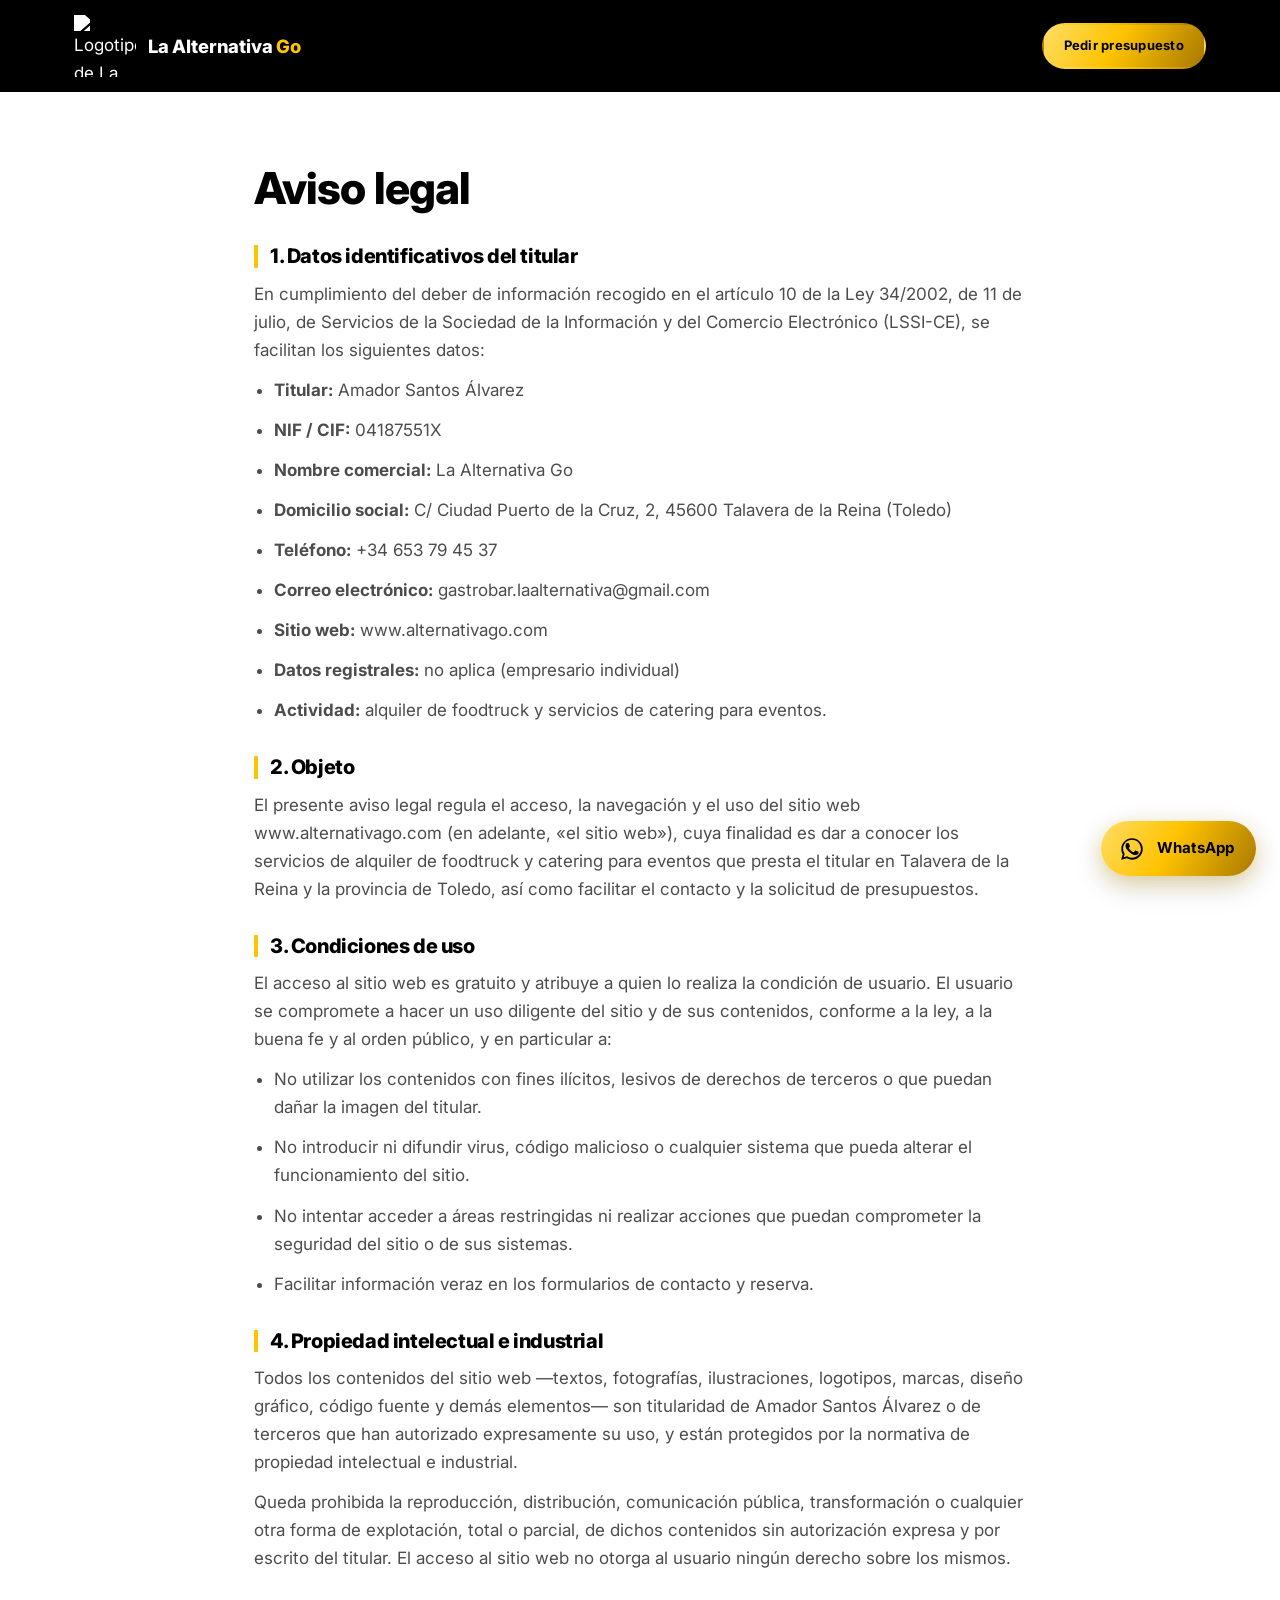
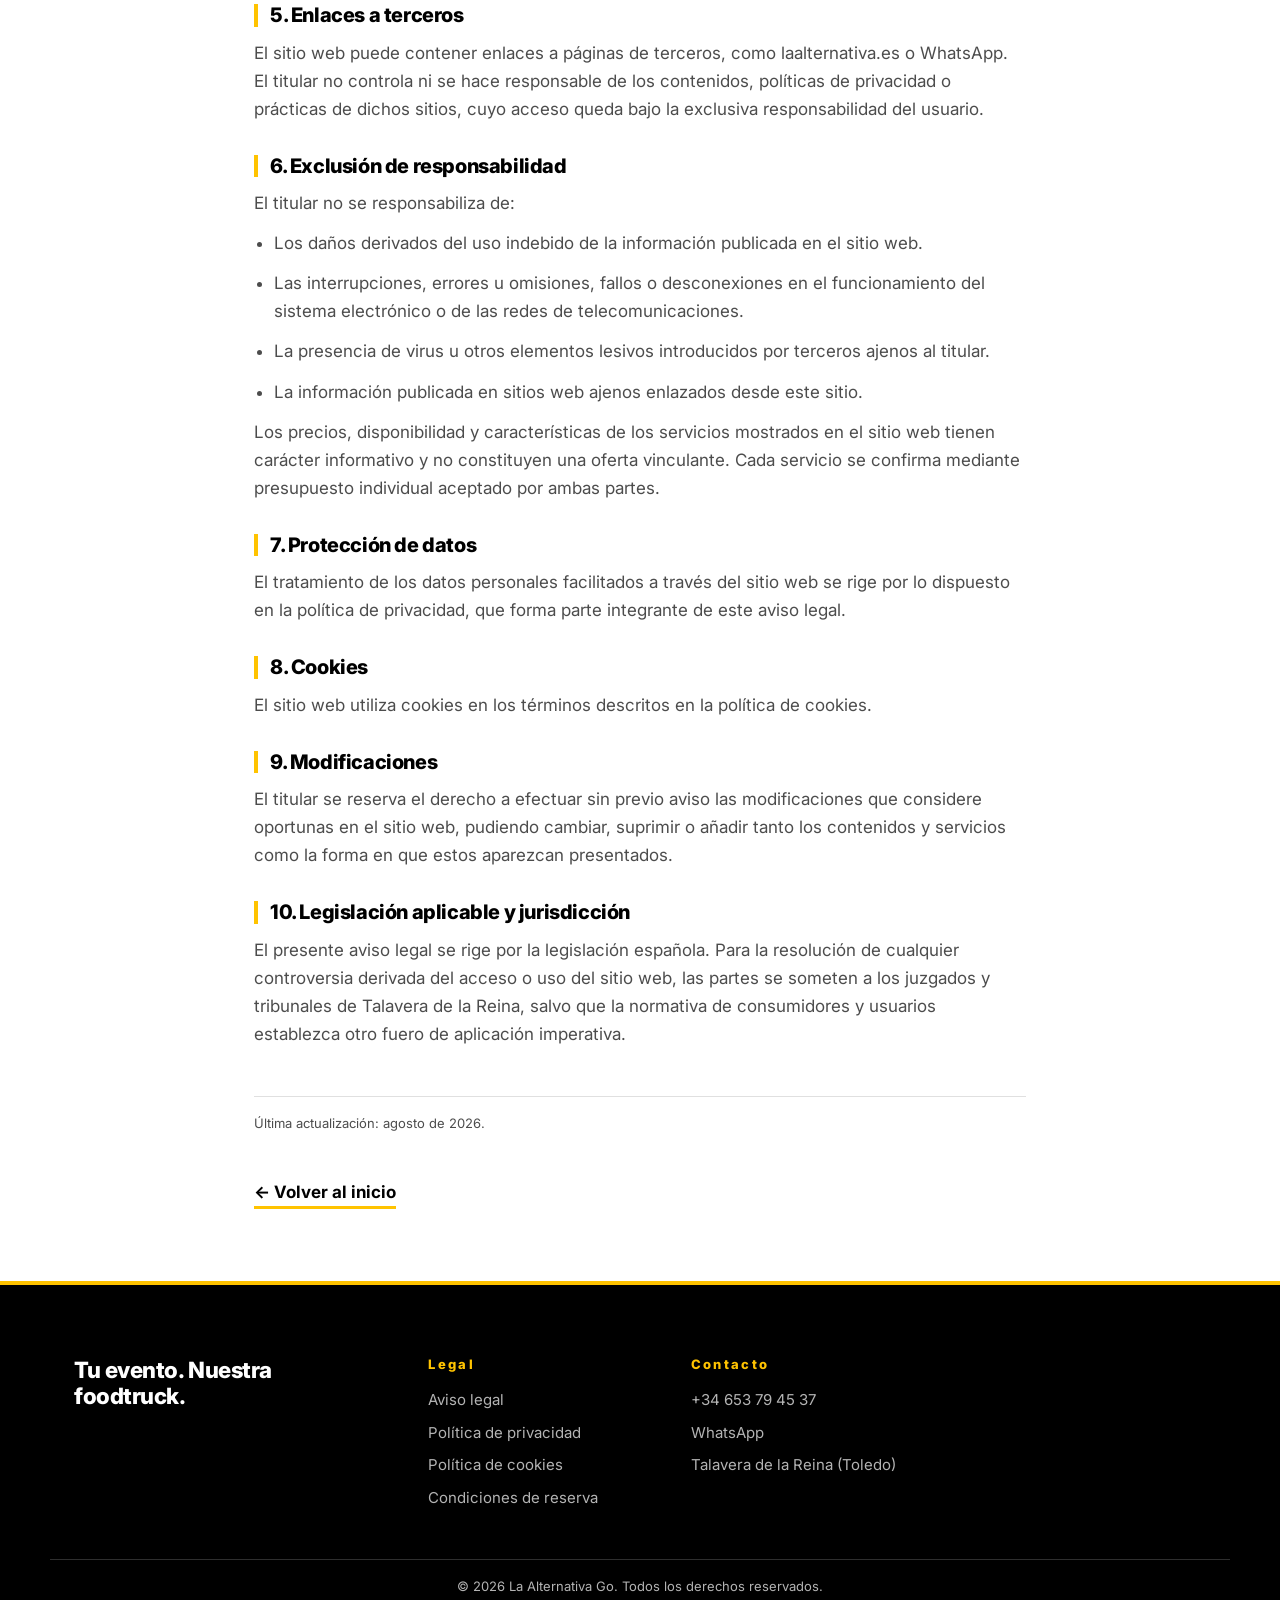
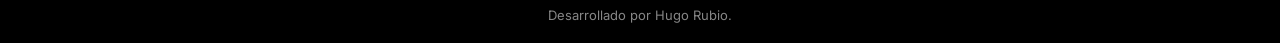
==== commit fa7ea62a: "Nuevas fotos en la galería y crédito de desarrollo en el pie - Sustituye las imágenes de la galería " ====
--- a/paginas/aviso-legal.html
+++ b/paginas/aviso-legal.html
@@ -148,6 +148,7 @@
     </div>
     <div class="container site-footer__bottom">
       <p>&copy; <span id="year">2026</span> La Alternativa Go. Todos los derechos reservados.</p>
+      <p class="site-footer__credit">Desarrollado por Hugo Rubio.</p>
     </div>
   </footer>
 
--- a/assets/css/layout.css
+++ b/assets/css/layout.css
@@ -10,19 +10,14 @@
   height: var(--header-h);
   display: flex;
   align-items: center;
-  background: rgba(0, 0, 0, .32);
-  backdrop-filter: blur(14px) saturate(1.4);
-  -webkit-backdrop-filter: blur(14px) saturate(1.4);
-  border-bottom: 1px solid transparent;
-  transition: background .4s var(--ease), box-shadow .4s var(--ease),
-              height .35s var(--ease), border-color .4s var(--ease);
+  background: rgba(0, 0, 0, .35);
+  backdrop-filter: blur(10px);
+  transition: background .3s var(--ease), box-shadow .3s var(--ease);
 }
 
 .site-header.is-stuck {
-  height: calc(var(--header-h) - 16px);
-  background: rgba(0, 0, 0, .88);
-  border-bottom-color: var(--c-paper-18);
-  box-shadow: 0 12px 30px rgba(0, 0, 0, .35);
+  background: var(--c-black);
+  box-shadow: 0 1px 0 rgba(255, 255, 255, .12);
 }
 
 /* Barra de progreso de lectura en el borde inferior del header */
@@ -32,8 +27,7 @@
   bottom: 0;
   height: 3px;
   width: 100%;
-  background: var(--grad-gold);
-  box-shadow: 0 0 12px rgba(255, 195, 0, .65);
+  background: var(--c-yellow);
   transform: scaleX(0);
   transform-origin: left;
   transition: transform .1s linear;
@@ -61,14 +55,11 @@
   width: 62px;
   height: 62px;
   object-fit: contain;
-  filter: brightness(0) invert(1) drop-shadow(0 0 0 rgba(255, 195, 0, 0));
-  transition: transform .45s var(--ease-spring), filter .45s var(--ease);
-}
-
-.brand:hover .brand__logo {
-  transform: rotate(-8deg) scale(1.1);
-  filter: brightness(0) invert(1) drop-shadow(0 0 10px rgba(255, 195, 0, .75));
-}
+  filter: brightness(0) invert(1);
+  transition: transform .35s var(--ease);
+}
+
+.brand:hover .brand__logo { transform: rotate(-6deg) scale(1.06); }
 
 .brand__text {
   font-family: var(--font-display);
@@ -78,13 +69,7 @@
   color: var(--c-white);
   line-height: 1;
 }
-.brand__text em {
-  font-style: normal;
-  background: var(--grad-gold);
-  -webkit-background-clip: text;
-  background-clip: text;
-  color: transparent;
-}
+.brand__text em { font-style: normal; color: var(--c-yellow); }
 
 /* ---------- Navegación ---------- */
 .nav {
@@ -105,7 +90,7 @@
   font-weight: 500;
   color: var(--c-paper-85);
   padding: var(--sp-2) 0;
-  transition: color .25s var(--ease);
+  transition: color .2s var(--ease);
 }
 
 .nav__link::after {
@@ -115,9 +100,8 @@
   bottom: 0;
   width: 0;
   height: 2px;
-  background: var(--grad-gold);
-  box-shadow: 0 0 8px rgba(255, 195, 0, .6);
-  transition: width .3s var(--ease-spring);
+  background: var(--c-yellow);
+  transition: width .25s var(--ease);
 }
 
 .nav__link:hover,
@@ -151,19 +135,16 @@
 .nav-toggle[aria-expanded="true"] span:nth-child(3) { transform: translateY(-10px) rotate(-45deg); }
 
 /* ---------- Secciones ---------- */
-.section { padding-block: var(--sp-9); position: relative; }
+.section { padding-block: var(--sp-9); }
 
 .section--dark {
-  background:
-    radial-gradient(ellipse 900px 500px at 12% 0%, rgba(255, 195, 0, .08), transparent 60%),
-    radial-gradient(ellipse 700px 500px at 100% 100%, rgba(255, 195, 0, .05), transparent 55%),
-    var(--c-black);
+  background: var(--c-black);
   color: var(--c-white);
 }
 .section--dark .section__lead { color: var(--c-paper-70); }
 
 .section--yellow {
-  background: var(--grad-gold);
+  background: var(--c-yellow);
   color: var(--c-black);
 }
 .section--yellow .section__lead { color: var(--c-ink-70); }
@@ -223,12 +204,10 @@
 
 /* ---------- Footer ---------- */
 .site-footer {
-  position: relative;
   background: var(--c-black);
   color: var(--c-paper-70);
   padding-top: var(--sp-8);
   border-top: 4px solid var(--c-yellow);
-  border-image: var(--grad-gold) 1;
 }
 
 .site-footer__inner {
@@ -278,28 +257,9 @@
 .site-footer__nav a,
 .site-footer__nav li {
   font-size: var(--fs-sm);
-  transition: color .2s var(--ease), translate .25s var(--ease);
-}
-
-.site-footer__nav a {
-  display: inline-flex;
-  align-items: center;
-  gap: .4em;
-}
-
-.site-footer__nav a::before {
-  content: "";
-  width: 0;
-  height: 1px;
-  background: var(--c-yellow);
-  transition: width .25s var(--ease);
-}
-
-.site-footer__nav a:hover {
-  color: var(--c-yellow);
-  translate: 3px 0;
-}
-.site-footer__nav a:hover::before { width: 10px; }
+  transition: color .2s var(--ease);
+}
+.site-footer__nav a:hover { color: var(--c-yellow); }
 
 .site-footer__bottom {
   border-top: 1px solid var(--c-border-invert);
@@ -310,3 +270,5 @@
 }
 
 .site-footer__bottom a { text-decoration: underline; }
+
+.site-footer__credit { margin-top: var(--sp-2); opacity: .75; }
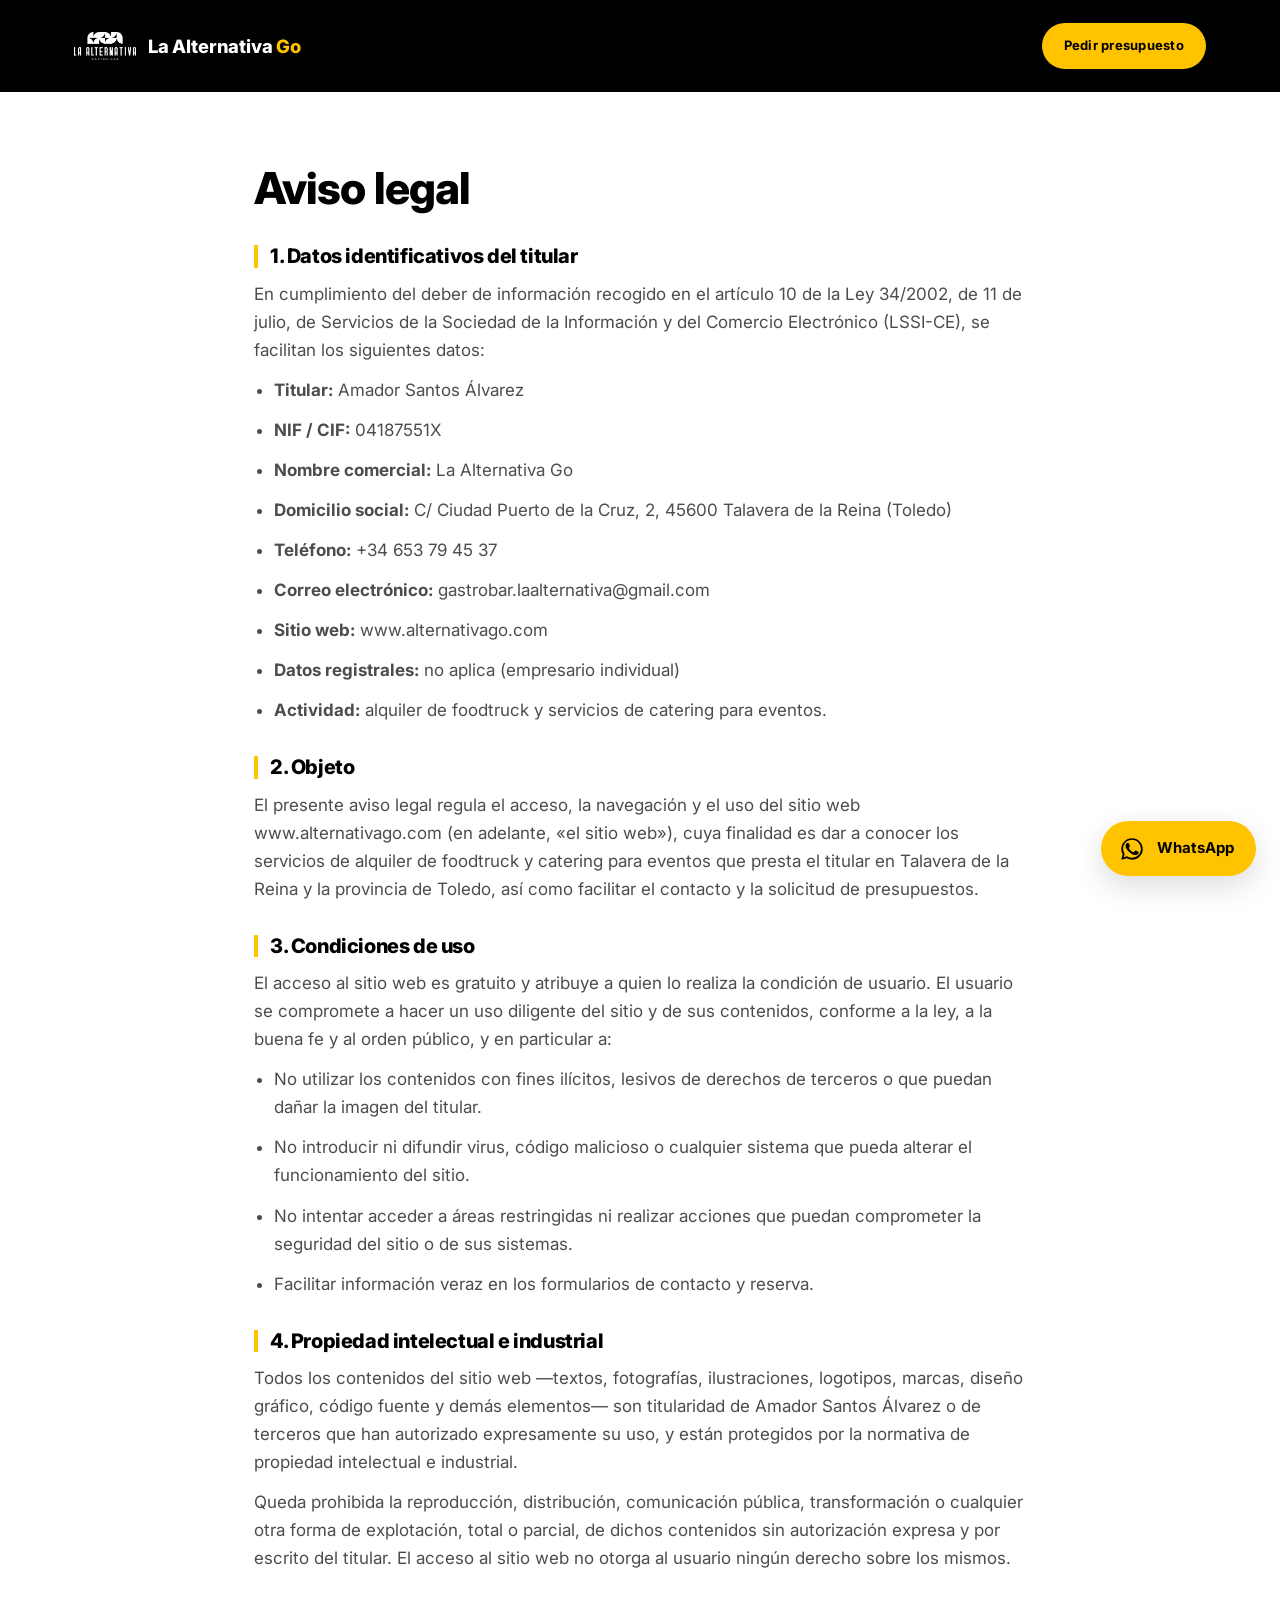
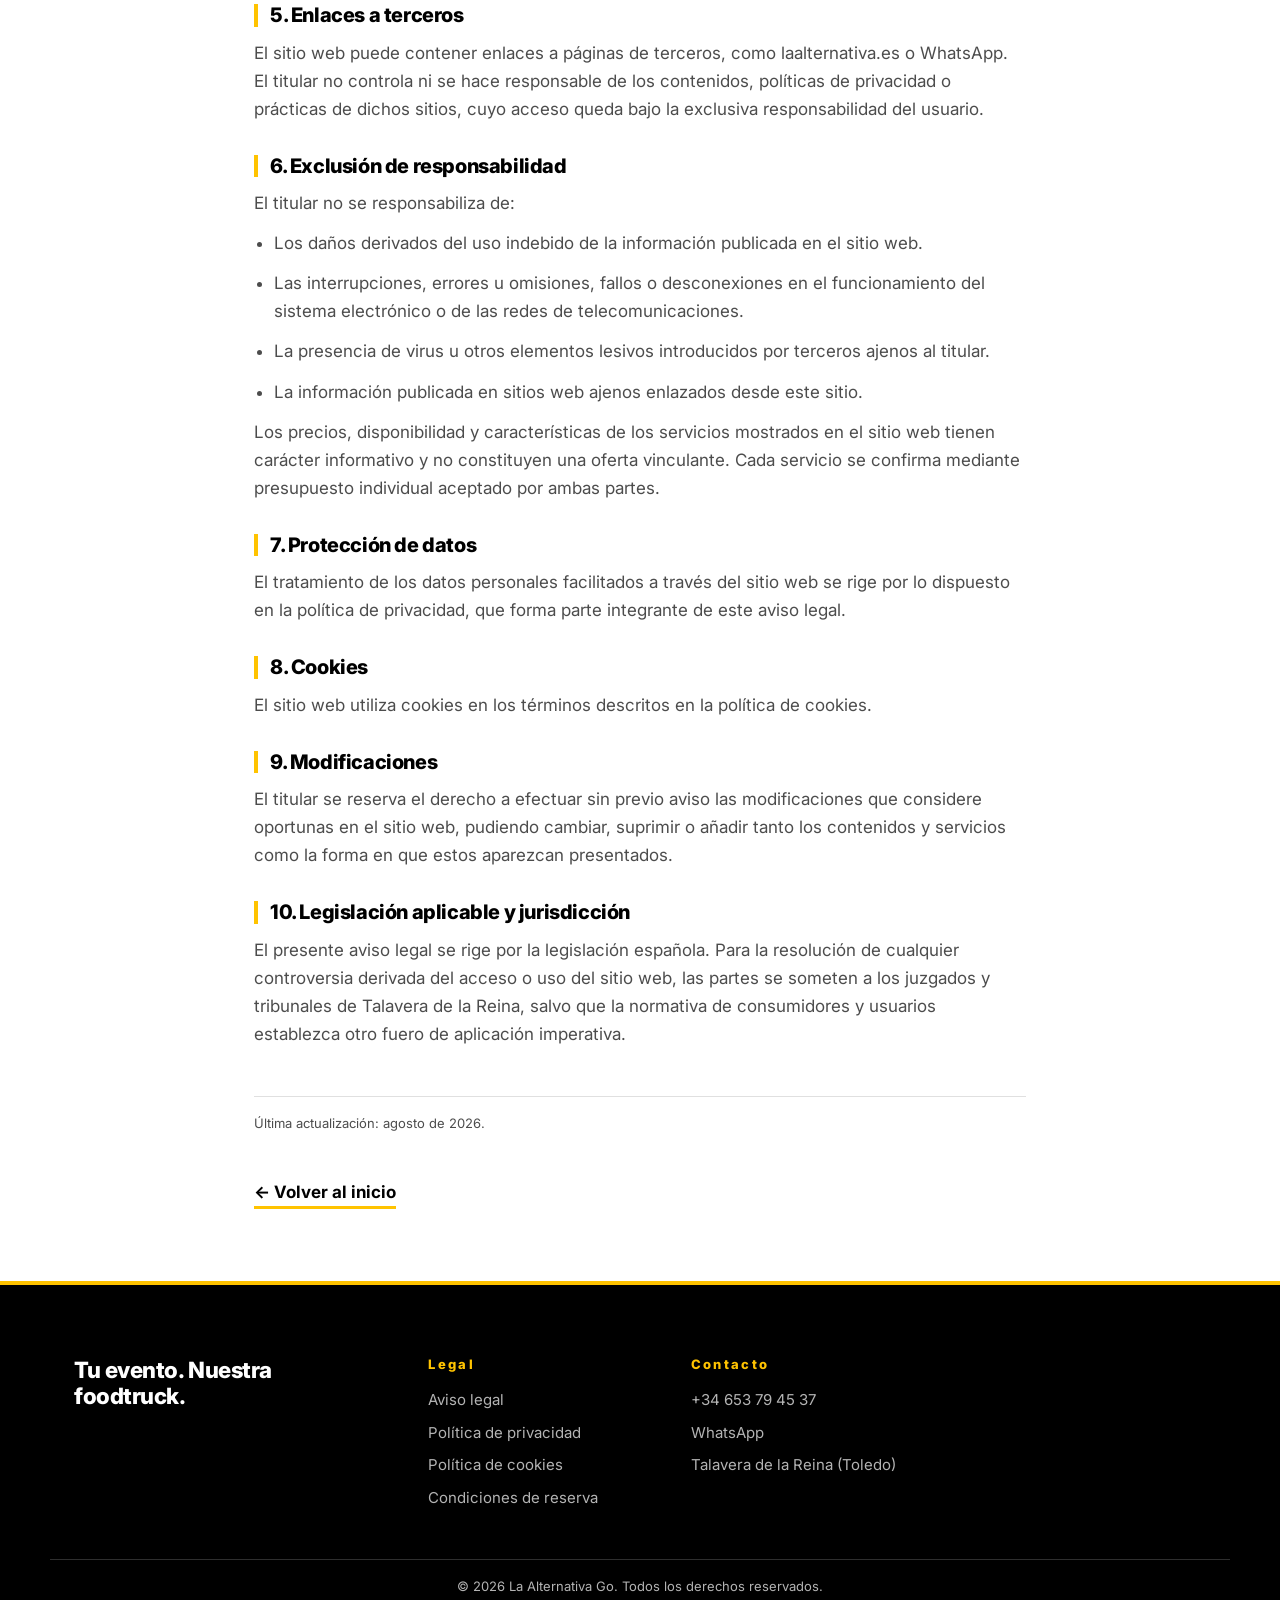
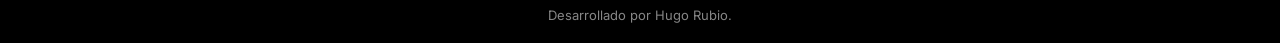
==== commit 7a320817: "SEO local: imágenes propias, Instagram, reseñas y Search Console - Todas las imágenes pasan a assets" ====
--- a/paginas/aviso-legal.html
+++ b/paginas/aviso-legal.html
@@ -9,7 +9,8 @@
   <meta name="robots" content="noindex, follow">
   <link rel="canonical" href="https://www.alternativago.com/paginas/aviso-legal.html">
   <meta name="theme-color" content="#000000">
-  <link rel="icon" href="https://go-la-alternativa.lovable.app/__l5e/assets-v1/32ec6c4f-a5d9-499d-bb40-7dfcc9fcb85c/logo.png">
+  <link rel="icon" type="image/png" sizes="64x64" href="../assets/img/favicon.png">
+  <link rel="apple-touch-icon" href="../assets/img/apple-touch-icon.png">
   <link rel="preconnect" href="https://fonts.googleapis.com">
   <link rel="preconnect" href="https://fonts.gstatic.com" crossorigin>
   <link href="https://fonts.googleapis.com/css2?family=Anton&family=Inter:wght@400;500;600;700;800&display=swap" rel="stylesheet">
@@ -26,7 +27,7 @@
   <header class="site-header is-stuck">
     <div class="container site-header__inner">
       <a class="brand" href="../index.html">
-        <img class="brand__logo" src="https://go-la-alternativa.lovable.app/__l5e/assets-v1/32ec6c4f-a5d9-499d-bb40-7dfcc9fcb85c/logo.png" alt="Logotipo de La Alternativa Go" width="46" height="46">
+        <img class="brand__logo" src="../assets/img/logo.png" alt="Logotipo de La Alternativa Go" width="46" height="46">
         <span class="brand__text">La Alternativa <em>Go</em></span>
       </a>
       <a class="btn btn--primary btn--sm" href="../index.html#contacto">Pedir presupuesto</a>
--- a/assets/css/base.css
+++ b/assets/css/base.css
@@ -1,8 +1,6 @@
 /* ==========================================================================
    base.css — Reset, variables de diseño y tipografía global
-   Paleta estricta: BLANCO · NEGRO · AMARILLO (ahora con degradados y brillos
-   derivados de los mismos tres colores, para dar profundidad sin salir
-   de la marca)
+   Paleta estricta: BLANCO · NEGRO · AMARILLO
    ========================================================================== */
 
 /* ---------- Design tokens ---------- */
@@ -13,23 +11,14 @@
   --c-white:  #ffffff;
 
   /* Variaciones derivadas (mismos colores, distinta opacidad o luminosidad) */
-  --c-yellow-light: #ffdd66;  /* amarillo alto, para brillos y degradados */
-  --c-yellow-dark:  #d9a600;  /* amarillo al pasar el ratón */
-  --c-yellow-deep:  #a87800;  /* amarillo profundo, para sombras de color */
-  --c-ink-95: rgba(0, 0, 0, .95);
+  --c-yellow-dark: #d9a600;   /* amarillo al pasar el ratón */
   --c-ink-90: rgba(0, 0, 0, .90);
   --c-ink-70: rgba(0, 0, 0, .70);
   --c-ink-55: rgba(0, 0, 0, .55);
   --c-ink-12: rgba(0, 0, 0, .12);
-  --c-ink-06: rgba(0, 0, 0, .06);
   --c-paper-85: rgba(255, 255, 255, .85);
   --c-paper-70: rgba(255, 255, 255, .70);
   --c-paper-18: rgba(255, 255, 255, .18);
-  --c-paper-10: rgba(255, 255, 255, .10);
-
-  /* Degradado insignia: se usa en acentos, bordes y texto destacado */
-  --grad-gold: linear-gradient(120deg, var(--c-yellow-light) 0%, var(--c-yellow) 45%, var(--c-yellow-deep) 100%);
-  --grad-gold-soft: linear-gradient(120deg, var(--c-yellow-light), var(--c-yellow));
 
   /* Roles */
   --c-text:          var(--c-black);
@@ -69,19 +58,13 @@
   --radius-pill: 999px;
 
   --shadow-sm: 0 2px 8px rgba(0, 0, 0, .10);
-  --shadow:    0 10px 30px rgba(0, 0, 0, .16);
-  --shadow-lg: 0 24px 60px rgba(0, 0, 0, .32);
-
-  /* Sombras de color: el brillo amarillo que da sensación "premium" */
-  --glow-sm: 0 6px 20px rgba(255, 195, 0, .28);
-  --glow:    0 16px 46px rgba(255, 195, 0, .32);
-  --glow-lg: 0 26px 70px rgba(255, 195, 0, .38);
+  --shadow:    0 10px 30px rgba(0, 0, 0, .14);
+  --shadow-lg: 0 24px 60px rgba(0, 0, 0, .28);
 
   --container: 1180px;
   --header-h: 92px;
 
-  --ease:        cubic-bezier(.22, .61, .36, 1);
-  --ease-spring: cubic-bezier(.34, 1.56, .64, 1);
+  --ease: cubic-bezier(.22, .61, .36, 1);
 }
 
 /* ---------- Reset ---------- */
@@ -95,8 +78,6 @@
   -webkit-text-size-adjust: 100%;
   scroll-behavior: smooth;
   scroll-padding-top: calc(var(--header-h) + 12px);
-  scrollbar-color: var(--c-yellow-dark) var(--c-black);
-  scrollbar-width: thin;
 }
 
 body {
@@ -110,16 +91,6 @@
   overflow-x: hidden;
 }
 
-/* Barra de scroll a medida (navegadores basados en WebKit/Blink) */
-::-webkit-scrollbar { width: 11px; height: 11px; }
-::-webkit-scrollbar-track { background: var(--c-black); }
-::-webkit-scrollbar-thumb {
-  background: var(--grad-gold);
-  border-radius: 10px;
-  border: 2px solid var(--c-black);
-}
-::-webkit-scrollbar-thumb:hover { background: var(--c-yellow-light); }
-
 img,
 picture,
 video,
@@ -163,6 +134,8 @@
 ::selection { background: var(--c-yellow); color: var(--c-black); }
 
 /* ---------- Utilidades ---------- */
+[hidden] { display: none !important; }
+
 .container {
   width: 100%;
   max-width: var(--container);
@@ -170,27 +143,7 @@
   padding-inline: var(--sp-5);
 }
 
-/* Palabra destacada: degradado dorado animado sobre el texto */
-.hl {
-  position: relative;
-  background: linear-gradient(100deg,
-    var(--c-yellow-light) 0%, var(--c-yellow) 35%,
-    var(--c-yellow-light) 55%, var(--c-yellow) 80%, var(--c-yellow-light) 100%);
-  background-size: 260% 100%;
-  -webkit-background-clip: text;
-  background-clip: text;
-  color: transparent;
-  animation: hlShine 7s linear infinite;
-}
-
-@keyframes hlShine {
-  0%   { background-position: 0% 50%; }
-  100% { background-position: 200% 50%; }
-}
-
-@media (prefers-reduced-motion: reduce) {
-  .hl { animation: none; background-position: 0% 50%; }
-}
+.hl { color: var(--c-yellow); }
 
 /* Texto sólo para lectores de pantalla y buscadores */
 .visually-hidden {
@@ -223,11 +176,8 @@
   content: "";
   width: 22px;
   height: 2px;
-  background: var(--grad-gold);
-  transition: width .4s var(--ease-spring);
-}
-
-.section:hover .eyebrow::before { width: 34px; }
+  background: var(--c-yellow);
+}
 
 .section--dark .eyebrow,
 .hero .eyebrow { color: var(--c-paper-70); }
@@ -247,53 +197,24 @@
 }
 .skip-link:focus { left: var(--sp-4); top: var(--sp-4); }
 
-/* ---------- Brillo de cursor (halo dorado que sigue al puntero) ----------
-   Lo crea assets/js/effects.js sólo en pantallas con ratón real y sin
-   preferencia de movimiento reducido. Sin JS, simplemente no existe. */
-.cursor-spot {
-  position: fixed;
-  top: 0;
-  left: 0;
-  width: 460px;
-  height: 460px;
-  margin: -230px 0 0 -230px;
-  border-radius: 50%;
-  background: radial-gradient(circle,
-    rgba(255, 195, 0, .16) 0%,
-    rgba(255, 195, 0, .06) 42%,
-    transparent 70%);
-  pointer-events: none;
-  z-index: 5;
-  mix-blend-mode: screen;
-  opacity: 0;
-  transition: opacity .5s var(--ease);
-  will-change: transform;
-}
-.cursor-spot.is-active { opacity: 1; }
-
 /* ---------- Animación de aparición ----------
    Sólo se oculta si JavaScript está activo (la clase .js la añade un script
    inline en el <head>). Así el contenido nunca queda invisible sin JS. */
-/* Se usa la propiedad `translate`/`scale` en lugar de `transform` a
-   propósito: así los efectos de hover (que sí usan transform) no chocan
-   con la animación de entrada y ambos conviven sin pisarse. */
+/* Se usa la propiedad `translate` en lugar de `transform` a propósito:
+   así los efectos de hover (que sí usan transform) no chocan con la
+   animación de entrada y ambos conviven sin pisarse. */
 .js [data-reveal] {
   opacity: 0;
-  translate: 0 26px;
-  scale: .96;
-  filter: blur(6px);
-  transition: opacity .8s var(--ease), translate .8s var(--ease),
-              scale .8s var(--ease), filter .7s var(--ease);
+  translate: 0 18px;
+  transition: opacity .6s var(--ease), translate .6s var(--ease);
 }
 .js [data-reveal].is-visible {
   opacity: 1;
   translate: 0 0;
-  scale: 1;
-  filter: blur(0);
 }
 
 @media print {
-  .js [data-reveal] { opacity: 1; translate: 0 0; scale: 1; filter: none; }
+  .js [data-reveal] { opacity: 1; translate: 0 0; }
 }
 
 @media (prefers-reduced-motion: reduce) {
@@ -303,6 +224,5 @@
     animation-iteration-count: 1 !important;
     transition-duration: .001ms !important;
   }
-  .js [data-reveal] { opacity: 1; translate: 0 0; scale: 1; filter: none; }
-  .cursor-spot { display: none; }
-}
+  .js [data-reveal] { opacity: 1; translate: 0 0; }
+}
--- a/assets/css/components.css
+++ b/assets/css/components.css
@@ -31,11 +31,10 @@
   font-size: var(--fs-sm);
   letter-spacing: .02em;
   text-align: center;
-  transition: color .3s var(--ease), transform .3s var(--ease),
-              box-shadow .3s var(--ease), border-color .3s var(--ease);
-}
-
-/* Capa de color que entra deslizándose desde la izquierda */
+  transition: color .3s var(--ease), transform .25s var(--ease),
+              box-shadow .25s var(--ease), border-color .3s var(--ease);
+}
+
 .btn::before {
   content: "";
   position: absolute;
@@ -43,47 +42,23 @@
   z-index: -1;
   background: var(--btn-fill);
   transform: translateX(-101%);
-  transition: transform .45s var(--ease);
-}
-
-/* Brillo diagonal que cruza el botón al pasar el ratón */
-.btn::after {
-  content: "";
-  position: absolute;
-  inset: 0;
-  z-index: 2;
-  background: linear-gradient(115deg, transparent 30%, rgba(255, 255, 255, .5) 50%, transparent 70%);
-  transform: translateX(-140%);
-  pointer-events: none;
+  transition: transform .4s var(--ease);
 }
 
 .btn:hover::before,
 .btn:focus-visible::before { transform: translateX(0); }
-
-.btn:hover::after,
-.btn:focus-visible::after { animation: btnSheen .9s var(--ease); }
-
-@keyframes btnSheen {
-  from { transform: translateX(-140%); }
-  to   { transform: translateX(140%); }
-}
 
 .btn:hover,
 .btn:focus-visible {
   color: var(--btn-fg-hover);
   transform: translateY(-3px);
-  box-shadow: var(--glow);
+  box-shadow: var(--shadow);
 }
 
 .btn:active { transform: translateY(-1px); }
-
-@media (prefers-reduced-motion: reduce) {
-  .btn:hover::after, .btn:focus-visible::after { animation: none; }
-}
 
 /* Amarillo → se rellena de negro */
 .btn--primary { --btn-bg: var(--c-yellow); --btn-fg: var(--c-black); }
-.btn--primary { background-image: var(--grad-gold); }
 
 /* Negro → se rellena de amarillo */
 .btn--dark {
@@ -120,17 +95,14 @@
    Efecto: se elevan y una barra amarilla crece de izquierda a derecha arriba.
    ========================================================================== */
 .card {
-  --rx: 0deg;
-  --ry: 0deg;
   position: relative;
   background: var(--c-white);
   border: 1px solid var(--c-ink-12);
   border-radius: var(--radius);
   padding: var(--sp-6);
   overflow: hidden;
-  transform: perspective(1000px) rotateX(var(--rx)) rotateY(var(--ry)) translateY(0);
-  transition: transform .45s var(--ease), box-shadow .45s var(--ease),
-              border-color .45s var(--ease);
+  transition: transform .35s var(--ease), box-shadow .35s var(--ease),
+              border-color .35s var(--ease);
 }
 
 .card::after {
@@ -140,49 +112,24 @@
   left: 0;
   width: 100%;
   height: 4px;
-  background: var(--grad-gold);
+  background: var(--c-yellow);
   transform: scaleX(0);
   transform-origin: left;
-  transition: transform .5s var(--ease);
-}
-
-/* Halo suave que aparece detrás de la tarjeta al pasar el ratón */
-.card::before {
-  content: "";
-  position: absolute;
-  inset: -40% -40% auto auto;
-  width: 55%;
-  aspect-ratio: 1;
-  background: radial-gradient(circle, rgba(255, 195, 0, .16), transparent 70%);
-  opacity: 0;
-  transition: opacity .5s var(--ease);
-  pointer-events: none;
-  z-index: 0;
-}
-
-.card > * { position: relative; z-index: 1; }
-
-.card:hover {
-  transform: perspective(1000px) rotateX(var(--rx)) rotateY(var(--ry)) translateY(-10px);
-  box-shadow: var(--shadow), var(--glow-sm);
-}
+  transition: transform .45s var(--ease);
+}
+
+.card:hover { transform: translateY(-8px); box-shadow: var(--shadow); }
 .card:hover::after { transform: scaleX(1); }
-.card:hover::before { opacity: 1; }
 
 .section--dark .card {
-  background: rgba(255, 255, 255, .045);
+  background: rgba(255, 255, 255, .04);
   color: var(--c-white);
   border-color: var(--c-paper-18);
-  backdrop-filter: blur(6px);
-}
-.section--dark .card:hover {
-  border-color: rgba(255, 195, 0, .45);
-  background: rgba(255, 255, 255, .07);
-}
-
-.section--yellow .card { border-color: rgba(0, 0, 0, .18); background: rgba(255, 255, 255, .55); backdrop-filter: blur(4px); }
+}
+.section--dark .card:hover { border-color: rgba(255, 255, 255, .35); }
+
+.section--yellow .card { border-color: rgba(0, 0, 0, .18); }
 .section--yellow .card::after { background: var(--c-black); }
-.section--yellow .card:hover { border-color: var(--c-black); }
 
 /* Icono: cuadrado amarillo con el trazo en negro. Mismo tamaño en toda la web. */
 .card__icon {
@@ -192,24 +139,15 @@
   width: 48px;
   height: 48px;
   border-radius: 10px;
-  background: var(--grad-gold);
+  background: var(--c-yellow);
   color: var(--c-black);
   margin-bottom: var(--sp-4);
-  box-shadow: 0 6px 16px rgba(255, 195, 0, .3);
-  transition: transform .4s var(--ease-spring), box-shadow .4s var(--ease);
+  transition: transform .35s var(--ease);
 }
 
 .card__icon svg { width: 26px; height: 26px; }
 
-.card:hover .card__icon {
-  transform: translateY(-4px) rotate(-8deg) scale(1.08);
-  box-shadow: 0 10px 22px rgba(255, 195, 0, .45);
-}
-
-@media (prefers-reduced-motion: reduce) {
-  .card { transform: none !important; }
-  .card:hover { transform: none !important; }
-}
+.card:hover .card__icon { transform: translateY(-3px); }
 
 .card__title { font-size: 1.3rem; margin-bottom: var(--sp-2); }
 
@@ -246,20 +184,14 @@
    FORMULARIO
    ========================================================================== */
 .form {
-  position: relative;
   display: flex;
   flex-direction: column;
   gap: var(--sp-4);
-  background: rgba(255, 255, 255, .045);
-  backdrop-filter: blur(8px);
+  background: rgba(255, 255, 255, .04);
   border: 1px solid var(--c-paper-18);
-  border-radius: var(--radius-lg);
+  border-radius: var(--radius);
   padding: var(--sp-6);
-  box-shadow: var(--shadow-lg);
-  transition: border-color .4s var(--ease);
-}
-
-.form:focus-within { border-color: rgba(255, 195, 0, .4); }
+}
 
 .form__row {
   display: grid;
@@ -281,7 +213,6 @@
 .req { color: var(--c-yellow); }
 
 .field__input {
-  position: relative;
   width: 100%;
   padding: .9rem 1rem;
   background: transparent;
@@ -290,7 +221,7 @@
   border-radius: 0;
   color: var(--c-white);
   font-size: var(--fs-sm);
-  transition: border-color .3s var(--ease), background .3s var(--ease);
+  transition: border-color .25s var(--ease), background .25s var(--ease);
 }
 
 .field__input::placeholder { color: rgba(255, 255, 255, .35); }
@@ -298,8 +229,7 @@
 .field__input:focus {
   outline: none;
   border-bottom-color: var(--c-yellow);
-  background: rgba(255, 195, 0, .05);
-  box-shadow: 0 1px 0 0 var(--c-yellow);
+  background: rgba(255, 255, 255, .05);
 }
 
 /* Los desplegables y el textarea sí llevan caja para que se vean pulsables */
@@ -309,10 +239,7 @@
   border-radius: var(--radius-sm);
 }
 select.field__input:focus,
-.field__input--area:focus {
-  border-color: var(--c-yellow);
-  box-shadow: 0 0 0 4px rgba(255, 195, 0, .12);
-}
+.field__input--area:focus { border-color: var(--c-yellow); }
 
 .field__input--area { resize: vertical; min-height: 120px; }
 
@@ -373,35 +300,17 @@
    TARJETA DE CONTACTO
    ========================================================================== */
 .contact-card {
-  position: sticky;
-  top: calc(var(--header-h) + var(--sp-4));
-  overflow: hidden;
-  background: var(--grad-gold);
+  background: var(--c-yellow);
   color: var(--c-black);
-  border-radius: var(--radius-lg);
+  border-radius: var(--radius);
   padding: var(--sp-6);
   display: flex;
   flex-direction: column;
   gap: var(--sp-5);
   align-self: start;
-  box-shadow: var(--glow);
-  transition: transform .4s var(--ease), box-shadow .4s var(--ease);
-}
-
-.contact-card:hover { transform: translateY(-4px); box-shadow: var(--glow-lg); }
-
-/* Textura diagonal muy sutil, igual que en el bloque "La Alternativa" */
-.contact-card::before {
-  content: "";
-  position: absolute;
-  inset: 0;
-  background: repeating-linear-gradient(-45deg,
-    rgba(0, 0, 0, .045) 0 1px,
-    transparent 1px 14px);
-  pointer-events: none;
-}
-
-.contact-card > * { position: relative; }
+  position: sticky;
+  top: calc(var(--header-h) + var(--sp-4));
+}
 
 .contact-card__title { font-size: 1.5rem; }
 
@@ -467,21 +376,20 @@
   align-items: center;
   gap: var(--sp-3);
   padding: .9rem 1.4rem .9rem 1.1rem;
-  background: var(--grad-gold);
+  background: var(--c-yellow);
   color: var(--c-black);
   border-radius: var(--radius-pill);
   font-weight: 700;
   font-size: var(--fs-sm);
-  box-shadow: var(--shadow), var(--glow-sm);
-  transition: transform .35s var(--ease-spring), background .35s var(--ease),
-              color .35s var(--ease), box-shadow .35s var(--ease);
+  box-shadow: var(--shadow);
+  transition: transform .3s var(--ease), background .3s var(--ease),
+              color .3s var(--ease);
 }
 
 .wa-fab:hover {
-  transform: translateY(-5px) scale(1.05);
+  transform: translateY(-4px) scale(1.03);
   background: var(--c-black);
   color: var(--c-yellow);
-  box-shadow: var(--shadow-lg), var(--glow);
 }
 
 .wa-fab svg { width: 26px; height: 26px; fill: currentColor; flex-shrink: 0; }
@@ -526,19 +434,17 @@
   z-index: 150;
   max-width: 720px;
   margin-inline: auto;
-  background: rgba(0, 0, 0, .92);
-  backdrop-filter: blur(14px);
+  background: var(--c-black);
   color: var(--c-white);
-  border-radius: var(--radius-lg);
+  border-radius: var(--radius);
   border-top: 4px solid var(--c-yellow);
-  border-image: var(--grad-gold) 1;
   padding: var(--sp-5);
   display: flex;
   align-items: center;
   gap: var(--sp-5);
   box-shadow: var(--shadow-lg);
   transform: translateY(140%);
-  transition: transform .5s var(--ease-spring);
+  transition: transform .45s var(--ease);
 }
 
 /* `display: flex` pisaría el atributo `hidden`, así que lo restauramos */
@@ -593,11 +499,9 @@
    MARQUESINA
    ========================================================================== */
 .marquee {
-  background: var(--grad-gold);
+  background: var(--c-yellow);
   overflow: hidden;
   padding-block: var(--sp-3);
-  box-shadow: inset 0 8px 16px -12px rgba(0, 0, 0, .35),
-              inset 0 -8px 16px -12px rgba(0, 0, 0, .35);
 }
 
 .marquee__track {
@@ -645,12 +549,44 @@
 
 .lightbox.is-open { opacity: 1; visibility: visible; }
 
+.lightbox__figure {
+  margin: 0;
+  display: flex;
+  flex-direction: column;
+  align-items: center;
+  gap: var(--sp-3);
+  min-width: 0;
+}
+
 .lightbox__img {
-  max-width: min(1000px, 92vw);
-  max-height: 84vh;
+  max-width: min(1100px, 86vw);
+  max-height: 80vh;
   width: auto;
   border-radius: var(--radius);
   box-shadow: var(--shadow-lg);
+  animation: lightbox-in .35s var(--ease);
+}
+
+.lightbox__caption {
+  display: flex;
+  align-items: baseline;
+  justify-content: space-between;
+  gap: var(--sp-4);
+  width: 100%;
+  font-size: var(--fs-sm);
+  color: var(--c-white);
+}
+
+.lightbox__title { font-weight: 600; }
+.lightbox__count { color: var(--c-paper-70); font-variant-numeric: tabular-nums; }
+
+@keyframes lightbox-in {
+  from { opacity: 0; transform: scale(.97); }
+  to   { opacity: 1; transform: none; }
+}
+
+@media (prefers-reduced-motion: reduce) {
+  .lightbox__img { animation: none; }
 }
 
 .lightbox__close,
--- a/assets/css/sections.css
+++ b/assets/css/sections.css
@@ -48,24 +48,12 @@
     rgba(0, 0, 0, .92) 100%);
 }
 
-/* Grano cinematográfico muy sutil: rompe la planitud del degradado */
-.hero__media::before {
-  content: "";
-  position: absolute;
-  inset: 0;
-  z-index: 1;
-  opacity: .35;
-  mix-blend-mode: overlay;
-  background-image: url("data:image/svg+xml,%3Csvg xmlns='http://www.w3.org/2000/svg' width='140' height='140'%3E%3Cfilter id='n'%3E%3CfeTurbulence type='fractalNoise' baseFrequency='0.9' numOctaves='2' stitchTiles='stitch'/%3E%3C/filter%3E%3Crect width='100%25' height='100%25' filter='url(%23n)'/%3E%3C/svg%3E");
-}
-
 .hero__inner { max-width: 880px; }
 
 .hero__title {
   font-size: var(--fs-3xl);
   line-height: .94;
   margin-bottom: var(--sp-5);
-  text-shadow: 0 6px 40px rgba(0, 0, 0, .5);
 }
 
 .hero__text {
@@ -84,33 +72,26 @@
 
 .hero__features { display: flex; flex-wrap: wrap; gap: var(--sp-3); }
 
-.hero__features li svg { width: 17px; height: 17px; color: var(--c-yellow); transition: transform .3s var(--ease); }
+.hero__features li svg { width: 17px; height: 17px; color: var(--c-yellow); }
 
 .hero__features li {
   display: flex;
   align-items: center;
   gap: var(--sp-2);
   padding: .55rem 1.1rem;
-  background: rgba(255, 255, 255, .06);
-  backdrop-filter: blur(6px);
   border: 1px solid rgba(255, 255, 255, .25);
   border-radius: var(--radius-pill);
   font-size: var(--fs-sm);
   font-weight: 500;
   transition: border-color .3s var(--ease), color .3s var(--ease),
-              transform .3s var(--ease), background .3s var(--ease),
-              box-shadow .3s var(--ease);
+              transform .3s var(--ease);
 }
 
 .hero__features li:hover {
   border-color: var(--c-yellow);
   color: var(--c-yellow);
-  background: rgba(255, 195, 0, .08);
-  transform: translateY(-4px);
-  box-shadow: var(--glow-sm);
-}
-
-.hero__features li:hover svg { transform: scale(1.15) rotate(-6deg); }
+  transform: translateY(-3px);
+}
 
 /* Flecha de «sigue bajando» */
 .hero__scroll {
@@ -174,8 +155,7 @@
   content: "";
   position: absolute;
   inset: 0;
-  border: 3px solid transparent;
-  border-image: var(--grad-gold) 1;
+  border: 3px solid var(--c-yellow);
   border-radius: var(--radius-lg);
   translate: 18px 18px;
   z-index: -1;
@@ -188,19 +168,10 @@
 }
 
 .about__frame {
-  --rx: 0deg;
-  --ry: 0deg;
   position: relative;
   border-radius: var(--radius-lg);
   overflow: hidden;
   background: var(--c-black);
-  box-shadow: var(--shadow-lg);
-  transform: perspective(1200px) rotateX(var(--rx)) rotateY(var(--ry));
-  transition: transform .4s var(--ease);
-}
-
-@media (prefers-reduced-motion: reduce) {
-  .about__frame { transform: none !important; }
 }
 
 .about__media img {
@@ -246,13 +217,13 @@
   align-items: center;
   gap: var(--sp-3);
   padding: .75rem 1.25rem;
-  background: var(--grad-gold);
+  background: var(--c-yellow);
   color: var(--c-black);
   border-radius: var(--radius-pill);
   font-weight: 800;
   font-size: var(--fs-sm);
   letter-spacing: -.01em;
-  box-shadow: var(--shadow), var(--glow-sm);
+  box-shadow: var(--shadow);
   animation: badgeFloat 4.5s ease-in-out infinite alternate;
 }
 
@@ -304,10 +275,7 @@
   align-items: flex-start;
   padding-bottom: var(--sp-4);
   border-bottom: 1px solid var(--c-ink-12);
-  transition: translate .3s var(--ease);
-}
-
-.pillar:hover { translate: 6px 0; }
+}
 
 .pillar:last-child { border-bottom: 0; padding-bottom: 0; }
 
@@ -318,9 +286,8 @@
   width: 44px;
   height: 44px;
   border-radius: 10px;
-  background: var(--grad-gold);
+  background: var(--c-yellow);
   color: var(--c-black);
-  box-shadow: 0 6px 16px rgba(255, 195, 0, .28);
   transition: transform .3s var(--ease);
 }
 
@@ -417,26 +384,16 @@
 .menu-note strong { color: var(--c-text); }
 
 .dish {
-  --rx: 0deg;
-  --ry: 0deg;
   display: flex;
   flex-direction: column;
   background: var(--c-white);
   border: 1px solid var(--c-ink-12);
   border-radius: var(--radius);
   overflow: hidden;
-  transform: perspective(1000px) rotateX(var(--rx)) rotateY(var(--ry)) translateY(0);
-  transition: transform .45s var(--ease), box-shadow .45s var(--ease);
-}
-
-.dish:hover {
-  transform: perspective(1000px) rotateX(var(--rx)) rotateY(var(--ry)) translateY(-10px);
-  box-shadow: var(--shadow), var(--glow-sm);
-}
-
-@media (prefers-reduced-motion: reduce) {
-  .dish { transform: none !important; }
-}
+  transition: transform .35s var(--ease), box-shadow .35s var(--ease);
+}
+
+.dish:hover { transform: translateY(-8px); box-shadow: var(--shadow); }
 
 .dish__media {
   position: relative;
@@ -445,25 +402,14 @@
   background: var(--c-black);
 }
 
-.dish__media::after {
-  content: "";
-  position: absolute;
-  inset: 0;
-  background: linear-gradient(0deg, rgba(0, 0, 0, .35) 0%, transparent 45%);
-  opacity: 0;
-  transition: opacity .4s var(--ease);
-}
-
-.dish:hover .dish__media::after { opacity: 1; }
-
 .dish__media img {
   width: 100%;
   height: 100%;
   object-fit: cover;
-  transition: transform .6s var(--ease), filter .6s var(--ease);
-}
-
-.dish:hover .dish__media img { transform: scale(1.1); filter: saturate(1.15) brightness(1.03); }
+  transition: transform .6s var(--ease);
+}
+
+.dish:hover .dish__media img { transform: scale(1.08); }
 
 .dish__body {
   padding: var(--sp-5);
@@ -487,19 +433,15 @@
   font-family: var(--font-display);
   font-weight: 800;
   font-size: 1.15rem;
-  background: var(--grad-gold);
+  background: var(--c-yellow);
   color: var(--c-black);
   padding: .1rem .5rem;
   border-radius: var(--radius-sm);
   white-space: nowrap;
-  box-shadow: 0 4px 12px rgba(255, 195, 0, 0);
-  transition: transform .4s var(--ease-spring), box-shadow .4s var(--ease);
-}
-
-.dish:hover .dish__price {
-  transform: rotate(-3deg) scale(1.1);
-  box-shadow: 0 6px 16px rgba(255, 195, 0, .4);
-}
+  transition: transform .35s var(--ease);
+}
+
+.dish:hover .dish__price { transform: rotate(-3deg) scale(1.08); }
 
 .dish__desc { font-size: var(--fs-sm); color: var(--c-text-soft); }
 
@@ -538,71 +480,106 @@
 }
 
 .gallery__item {
-  --rx: 0deg;
-  --ry: 0deg;
   position: relative;
+  display: block;
+  padding: 0;
+  border: 0;
   overflow: hidden;
   border-radius: var(--radius);
-  box-shadow: var(--shadow-sm);
-  transform: perspective(900px) rotateX(var(--rx)) rotateY(var(--ry));
-  transition: transform .45s var(--ease), box-shadow .45s var(--ease);
-}
-
-.gallery__item:hover { box-shadow: var(--shadow), var(--glow-sm); }
-
-@media (prefers-reduced-motion: reduce) {
-  .gallery__item { transform: none !important; }
+  background: #111;
+  box-shadow: 0 0 0 1px var(--c-paper-18);
+  isolation: isolate;
+}
+
+/* La primera foto, destacada a doble tamaño */
+.gallery__item--feature {
+  grid-column: span 2;
+  grid-row: span 2;
 }
 
 .gallery__item img {
+  display: block;
   width: 100%;
   height: 100%;
   object-fit: cover;
-  filter: saturate(.75) contrast(1.02);
-  transition: transform .8s var(--ease), filter .5s var(--ease);
-}
-
-@media (hover: hover) and (pointer: fine) {
-  .gallery__item img { filter: saturate(.55) contrast(1.02) brightness(.92); }
-}
-
-/* Velo dorado + lupa al pasar el ratón, sobre la foto ya a todo color */
+  transition: transform .9s var(--ease), filter .5s var(--ease);
+}
+
+/* Degradado inferior para que el pie de foto se lea siempre */
+.gallery__item::before {
+  content: "";
+  position: absolute;
+  inset: 0;
+  z-index: 1;
+  background: linear-gradient(to top, rgba(0, 0, 0, .78) 0%, rgba(0, 0, 0, 0) 55%);
+  opacity: 0;
+  transition: opacity .4s var(--ease);
+}
+
+/* Botón "+" amarillo en la esquina */
 .gallery__item::after {
-  content: "";
-  position: absolute;
-  inset: 0;
+  content: "+";
+  position: absolute;
+  top: var(--sp-4);
+  right: var(--sp-4);
+  z-index: 2;
+  width: 42px;
+  height: 42px;
   display: grid;
   place-items: center;
-  background:
-    linear-gradient(0deg, rgba(0, 0, 0, .55) 0%, transparent 55%),
-    linear-gradient(rgba(255, 195, 0, 0), rgba(255, 195, 0, 0));
+  border-radius: 50%;
+  font-size: 1.6rem;
+  font-weight: 400;
+  line-height: 1;
+  color: var(--c-black);
+  background: var(--c-yellow);
   opacity: 0;
-  transition: opacity .35s var(--ease);
-}
-
-.gallery__item::before {
-  content: "+";
-  position: absolute;
-  inset: 0;
-  z-index: 1;
-  display: grid;
-  place-items: center;
-  font-size: 2.4rem;
-  font-weight: 200;
-  color: var(--c-yellow);
-  text-shadow: 0 0 20px rgba(255, 195, 0, .7);
+  transform: scale(.6) rotate(-90deg);
+  transition: opacity .35s var(--ease), transform .45s var(--ease);
+}
+
+.gallery__cap {
+  position: absolute;
+  left: var(--sp-4);
+  right: var(--sp-4);
+  bottom: var(--sp-4);
+  z-index: 2;
+  padding-left: var(--sp-3);
+  border-left: 3px solid var(--c-yellow);
+  font-size: var(--fs-sm);
+  font-weight: 600;
+  line-height: 1.3;
+  text-align: left;
+  color: var(--c-white);
   opacity: 0;
-  scale: .7;
-  transition: opacity .35s var(--ease), scale .35s var(--ease-spring);
-  pointer-events: none;
-}
+  transform: translateY(10px);
+  transition: opacity .4s var(--ease), transform .4s var(--ease);
+}
+
+.gallery__item--feature .gallery__cap { font-size: var(--fs-lg); }
 
 .gallery__item:hover img,
-.gallery__item:focus-visible img { transform: scale(1.12); filter: saturate(1.05) contrast(1.05) brightness(1); }
+.gallery__item:focus-visible img { transform: scale(1.06); filter: saturate(1.08); }
+
+.gallery__item:hover::before,
+.gallery__item:focus-visible::before,
+.gallery__item:hover .gallery__cap,
+.gallery__item:focus-visible .gallery__cap { opacity: 1; transform: none; }
+
 .gallery__item:hover::after,
-.gallery__item:focus-visible::after { opacity: 1; }
-.gallery__item:hover::before,
-.gallery__item:focus-visible::before { opacity: 1; scale: 1; }
+.gallery__item:focus-visible::after { opacity: 1; transform: none; }
+
+/* En móvil/tablet no hay hover: el pie de foto se ve siempre */
+@media (hover: none) {
+  .gallery__item::before,
+  .gallery__cap { opacity: 1; transform: none; }
+}
+
+@media (prefers-reduced-motion: reduce) {
+  .gallery__item img,
+  .gallery__item::after,
+  .gallery__cap { transition: none; }
+}
 
 /* ==========================================================================
    7 · LA ALTERNATIVA — bloque destacado sobre negro
@@ -702,8 +679,7 @@
   width: 118px;
   height: 118px;
   object-fit: contain;
-  /* blanco puro sobre el fondo negro, con un leve resplandor dorado */
-  filter: brightness(0) invert(1) drop-shadow(0 0 18px rgba(255, 195, 0, .45));
+  filter: brightness(0) invert(1);   /* blanco puro sobre el fondo negro */
   animation: levitate 5s ease-in-out infinite alternate;
 }
 
@@ -807,13 +783,85 @@
   border: 1px solid var(--c-paper-18);
   border-radius: var(--radius-pill);
   color: var(--c-paper-70);
-  transition: border-color .25s var(--ease), color .25s var(--ease),
-              background .25s var(--ease), translate .25s var(--ease);
-}
-
-.areas li:hover {
+  transition: border-color .25s var(--ease), color .25s var(--ease);
+}
+
+.areas li:hover { border-color: var(--c-yellow); color: var(--c-yellow); }
+
+/* ==========================================================================
+   PREGUNTAS FRECUENTES — acordeón accesible con <details>
+   ========================================================================== */
+.faq__inner { max-width: 880px; }
+
+.faq {
+  display: grid;
+  gap: var(--sp-3);
+}
+
+.faq__item {
+  border: 1px solid var(--c-border);
+  border-radius: var(--radius);
+  background: var(--c-white);
+  transition: border-color .3s var(--ease), box-shadow .3s var(--ease);
+}
+
+.faq__item[open] {
   border-color: var(--c-yellow);
-  color: var(--c-yellow);
-  background: rgba(255, 195, 0, .08);
-  translate: 0 -2px;
-}
+  box-shadow: var(--shadow-sm);
+}
+
+.faq__q {
+  display: flex;
+  align-items: center;
+  justify-content: space-between;
+  gap: var(--sp-4);
+  padding: var(--sp-4) var(--sp-5);
+  cursor: pointer;
+  list-style: none;
+}
+
+.faq__q::-webkit-details-marker { display: none; }
+
+.faq__q h3 {
+  margin: 0;
+  font-size: var(--fs-base);
+  font-weight: 700;
+  line-height: 1.35;
+}
+
+/* Botón "+" que gira a "×" al abrir */
+.faq__q::after {
+  content: "+";
+  flex-shrink: 0;
+  width: 32px;
+  height: 32px;
+  display: grid;
+  place-items: center;
+  border-radius: 50%;
+  font-size: 1.35rem;
+  line-height: 1;
+  background: var(--c-yellow);
+  color: var(--c-black);
+  transition: transform .3s var(--ease);
+}
+
+.faq__item[open] .faq__q::after { transform: rotate(45deg); }
+
+.faq__q:hover h3 { text-decoration: underline; text-decoration-color: var(--c-yellow); text-underline-offset: 4px; }
+
+.faq__a {
+  padding: 0 var(--sp-5) var(--sp-5);
+  color: var(--c-text-soft);
+}
+
+.faq__a p { margin: 0; }
+.faq__a a { color: var(--c-black); font-weight: 600; text-decoration: underline; text-decoration-color: var(--c-yellow); }
+
+@media (max-width: 640px) {
+  .faq__q { padding: var(--sp-4); }
+  .faq__a { padding: 0 var(--sp-4) var(--sp-4); }
+}
+
+@media (prefers-reduced-motion: reduce) {
+  .faq__q::after { transition: none; }
+}
--- a/assets/css/responsive.css
+++ b/assets/css/responsive.css
@@ -108,6 +108,16 @@
     grid-template-columns: repeat(2, 1fr);
     grid-auto-rows: 160px;
   }
+  .gallery { gap: var(--sp-3); }
+  .gallery__cap {
+    left: var(--sp-3);
+    right: var(--sp-3);
+    bottom: var(--sp-3);
+    padding-left: var(--sp-2);
+    font-size: var(--fs-xs);
+  }
+  .gallery__item--feature .gallery__cap { font-size: var(--fs-sm); }
+  .gallery__item::after { top: var(--sp-3); right: var(--sp-3); width: 34px; height: 34px; font-size: 1.3rem; }
 
   .site-footer__inner { grid-template-columns: 1fr; }
   .brand__text { font-size: 1rem; }
